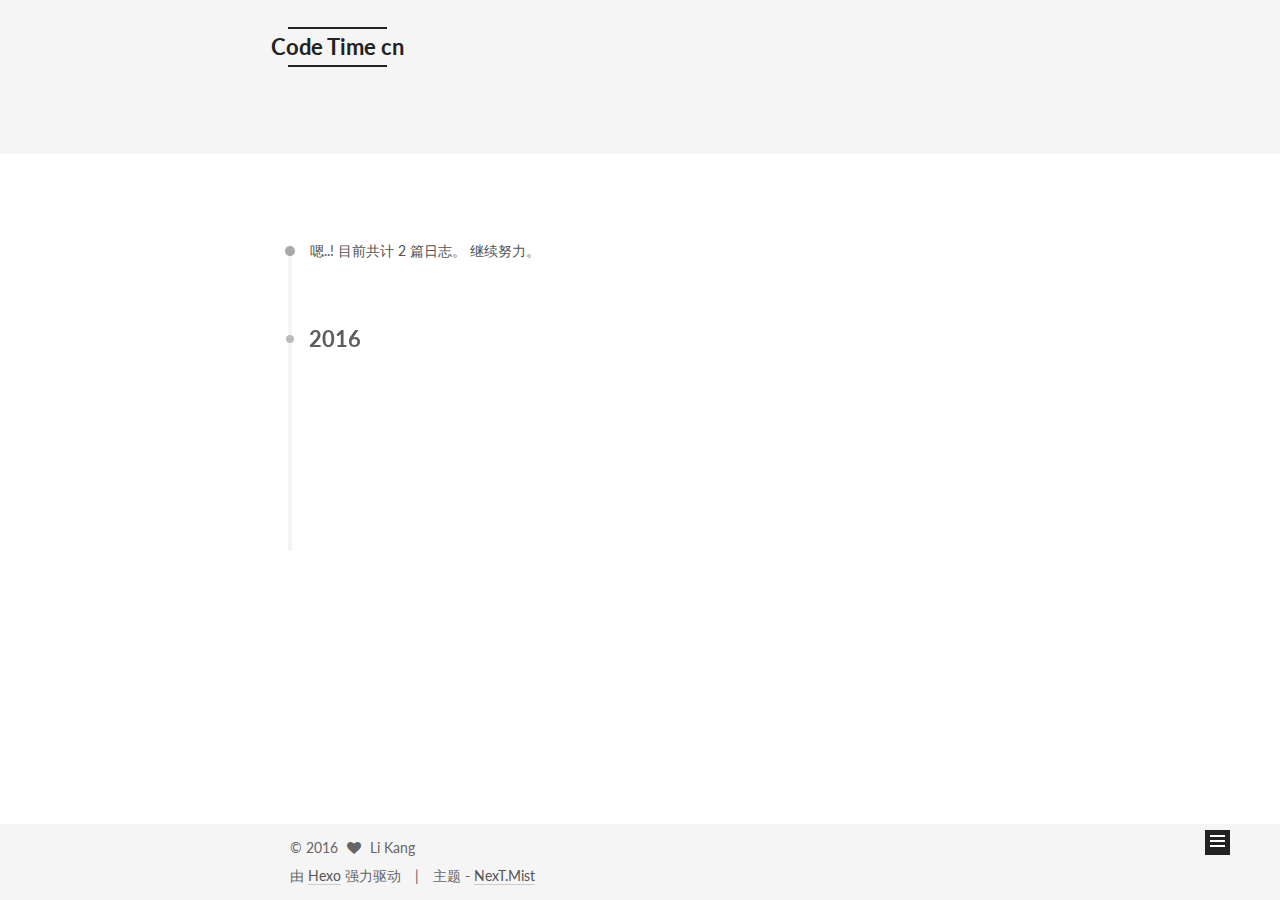
==== archives/index.html @ 79e3110c "Site updated: 2016-10-09 16:10:44" ====
<!doctype html>



  


<html class="theme-next mist use-motion">
<head>
  <meta charset="UTF-8"/>
<meta http-equiv="X-UA-Compatible" content="IE=edge,chrome=1" />
<meta name="viewport" content="width=device-width, initial-scale=1, maximum-scale=1"/>



<meta http-equiv="Cache-Control" content="no-transform" />
<meta http-equiv="Cache-Control" content="no-siteapp" />












  
  
  <link href="/vendors/fancybox/source/jquery.fancybox.css?v=2.1.5" rel="stylesheet" type="text/css" />




  
  
  
  

  
    
    
  

  

  

  

  

  
    
    
    <link href="//fonts.googleapis.com/css?family=Lato:300,300italic,400,400italic,700,700italic&subset=latin,latin-ext" rel="stylesheet" type="text/css">
  






<link href="/vendors/font-awesome/css/font-awesome.min.css?v=4.4.0" rel="stylesheet" type="text/css" />

<link href="/css/main.css?v=5.0.2" rel="stylesheet" type="text/css" />


  <meta name="keywords" content="Hexo, NexT" />








  <link rel="shortcut icon" type="image/x-icon" href="/favicon.ico?v=5.0.2" />






<meta property="og:type" content="website">
<meta property="og:title" content="Code Time cn">
<meta property="og:url" content="http://CodeTimes.cn/archives/index.html">
<meta property="og:site_name" content="Code Time cn">
<meta name="twitter:card" content="summary">
<meta name="twitter:title" content="Code Time cn">



<script type="text/javascript" id="hexo.configuration">
  var NexT = window.NexT || {};
  var CONFIG = {
    scheme: 'Mist',
    sidebar: {"position":"left","display":"always"},
    fancybox: true,
    motion: true,
    duoshuo: {
      userId: '6339116175313602000',
      author: '李康'
    }
  };
</script>




  <link rel="canonical" href="http://CodeTimes.cn/archives/"/>


  <title> 归档 | Code Time cn </title>
</head>

<body itemscope itemtype="//schema.org/WebPage" lang="zh-Hans">

  





  <script type="text/javascript">
    (function() {
      var hm = document.createElement("script");
      hm.src = "//tajs.qq.com/stats?sId=58875617";
      var s = document.getElementsByTagName("script")[0];
      s.parentNode.insertBefore(hm, s);
    })();
  </script>






  
  
    
  

  <div class="container one-collumn sidebar-position-left  page-archive  ">
    <div class="headband"></div>

    <header id="header" class="header" itemscope itemtype="//schema.org/WPHeader">
      <div class="header-inner"><div class="site-meta ">
  

  <div class="custom-logo-site-title">
    <a href="/"  class="brand" rel="start">
      <span class="logo-line-before"><i></i></span>
      <span class="site-title">Code Time cn</span>
      <span class="logo-line-after"><i></i></span>
    </a>
  </div>
  <p class="site-subtitle">CodeTimes.Cn</p>
</div>

<div class="site-nav-toggle">
  <button>
    <span class="btn-bar"></span>
    <span class="btn-bar"></span>
    <span class="btn-bar"></span>
  </button>
</div>

<nav class="site-nav">
  

  
    <ul id="menu" class="menu">
      
        
        <li class="menu-item menu-item-home">
          <a href="/" rel="section">
            
              <i class="menu-item-icon fa fa-fw fa-home"></i> <br />
            
            首页
          </a>
        </li>
      
        
        <li class="menu-item menu-item-about">
          <a href="/about" rel="section">
            
              <i class="menu-item-icon fa fa-fw fa-user"></i> <br />
            
            关于
          </a>
        </li>
      
        
        <li class="menu-item menu-item-archives">
          <a href="/archives" rel="section">
            
              <i class="menu-item-icon fa fa-fw fa-archive"></i> <br />
            
            归档
          </a>
        </li>
      
        
        <li class="menu-item menu-item-tags">
          <a href="/tags" rel="section">
            
              <i class="menu-item-icon fa fa-fw fa-tags"></i> <br />
            
            标签
          </a>
        </li>
      
        
        <li class="menu-item menu-item-tags/前端教程">
          <a href="/course" rel="section">
            
              <i class="menu-item-icon fa fa-fw fa-question-circle"></i> <br />
            
            menu.tags/前端教程
          </a>
        </li>
      
        
        <li class="menu-item menu-item-案例库">
          <a href="/" rel="section">
            
              <i class="menu-item-icon fa fa-fw fa-question-circle"></i> <br />
            
            menu.案例库
          </a>
        </li>
      
        
        <li class="menu-item menu-item-网址导航">
          <a href="/" rel="section">
            
              <i class="menu-item-icon fa fa-fw fa-question-circle"></i> <br />
            
            menu.网址导航
          </a>
        </li>
      
        
        <li class="menu-item menu-item-面试题库">
          <a href="/" rel="section">
            
              <i class="menu-item-icon fa fa-fw fa-question-circle"></i> <br />
            
            menu.面试题库
          </a>
        </li>
      
        
        <li class="menu-item menu-item-编码规范">
          <a href="/" rel="section">
            
              <i class="menu-item-icon fa fa-fw fa-question-circle"></i> <br />
            
            menu.编码规范
          </a>
        </li>
      
        
        <li class="menu-item menu-item-实验室">
          <a href="/" rel="section">
            
              <i class="menu-item-icon fa fa-fw fa-question-circle"></i> <br />
            
            menu.实验室
          </a>
        </li>
      

      
    </ul>
  

  
</nav>

 </div>
    </header>

    <main id="main" class="main">
      <div class="main-inner">
        <div class="content-wrap">
          <div id="content" class="content">
            

  <section id="posts" class="posts-collapse">
    <span class="archive-move-on"></span>

    <span class="archive-page-counter">
      
      
      
        
      
      嗯..! 目前共计 2 篇日志。 继续努力。
    </span>

    

      
      
      

      
        
        <div class="collection-title">
          <h2 class="archive-year motion-element" id="archive-year-2016">2016</h2>
        </div>
      
      

      

  <article class="post post-type-normal" itemscope itemtype="//schema.org/Article">
    <header class="post-header">

      <h1 class="post-title">
        
            <a class="post-title-link" href="/2016/10/09/call与apply用法/" itemprop="url">
              
                <span itemprop="name">call与apply的用法</span>
              
            </a>
        
      </h1>

      <div class="post-meta">
        <time class="post-time" itemprop="dateCreated"
              datetime="2016-10-09T08:41:47+08:00"
              content="2016-10-09" >
          10-09
        </time>
      </div>

    </header>
  </article>



    

      
      
      

      
      

      

  <article class="post post-type-normal" itemscope itemtype="//schema.org/Article">
    <header class="post-header">

      <h1 class="post-title">
        
            <a class="post-title-link" href="/2016/10/08/hello-world/" itemprop="url">
              
                <span itemprop="name">Hello World</span>
              
            </a>
        
      </h1>

      <div class="post-meta">
        <time class="post-time" itemprop="dateCreated"
              datetime="2016-10-08T17:22:18+08:00"
              content="2016-10-08" >
          10-08
        </time>
      </div>

    </header>
  </article>



    

  </section>

  



          </div>
          


          

        </div>
        
          
  
  <div class="sidebar-toggle">
    <div class="sidebar-toggle-line-wrap">
      <span class="sidebar-toggle-line sidebar-toggle-line-first"></span>
      <span class="sidebar-toggle-line sidebar-toggle-line-middle"></span>
      <span class="sidebar-toggle-line sidebar-toggle-line-last"></span>
    </div>
  </div>

  <aside id="sidebar" class="sidebar">
    <div class="sidebar-inner">

      

      

      <section class="site-overview sidebar-panel  sidebar-panel-active ">
        <div class="site-author motion-element" itemprop="author" itemscope itemtype="//schema.org/Person">
          <img class="site-author-image" itemprop="image"
               src="/uploads/wechat-qcode.jpg"
               alt="Li Kang" />
          <p class="site-author-name" itemprop="name">Li Kang</p>
          <p class="site-description motion-element" itemprop="description"></p>
        </div>
        <nav class="site-state motion-element">
          <div class="site-state-item site-state-posts">
            <a href="/archives">
              <span class="site-state-item-count">2</span>
              <span class="site-state-item-name">日志</span>
            </a>
          </div>

          

          

        </nav>

        

        <div class="links-of-author motion-element">
          
        </div>

        
        

        
        
          <div class="links-of-blogroll motion-element links-of-blogroll-inline">
            <div class="links-of-blogroll-title">
              <i class="fa  fa-fw fa-globe"></i>
              Links
            </div>
            <ul class="links-of-blogroll-list">
              
                <li class="links-of-blogroll-item">
                  <a href="http://cs.sourcebook.cn/" title="《C# Source Book》" target="_blank">《C# Source Book》</a>
                </li>
              
                <li class="links-of-blogroll-item">
                  <a href="http://unity.sourcebook.cn/" title="《Unity Source Book》" target="_blank">《Unity Source Book》</a>
                </li>
              
            </ul>
          </div>
        

      </section>

      

    </div>
  </aside>


        
      </div>
    </main>

    <footer id="footer" class="footer">
      <div class="footer-inner">
        <div class="copyright" >
  
  &copy; 
  <span itemprop="copyrightYear">2016</span>
  <span class="with-love">
    <i class="fa fa-heart"></i>
  </span>
  <span class="author" itemprop="copyrightHolder">Li Kang</span>
</div>

<div class="powered-by">
  由 <a class="theme-link" href="https://hexo.io">Hexo</a> 强力驱动
</div>

<div class="theme-info">
  主题 -
  <a class="theme-link" href="https://github.com/iissnan/hexo-theme-next">
    NexT.Mist
  </a>
</div>

        

        
      </div>
    </footer>

    <div class="back-to-top">
      <i class="fa fa-arrow-up"></i>
    </div>
  </div>

  

<script type="text/javascript">
  if (Object.prototype.toString.call(window.Promise) !== '[object Function]') {
    window.Promise = null;
  }
</script>









  



  
  <script type="text/javascript" src="/vendors/jquery/index.js?v=2.1.3"></script>

  
  <script type="text/javascript" src="/vendors/fastclick/lib/fastclick.min.js?v=1.0.6"></script>

  
  <script type="text/javascript" src="/vendors/jquery_lazyload/jquery.lazyload.js?v=1.9.7"></script>

  
  <script type="text/javascript" src="/vendors/velocity/velocity.min.js?v=1.2.1"></script>

  
  <script type="text/javascript" src="/vendors/velocity/velocity.ui.min.js?v=1.2.1"></script>

  
  <script type="text/javascript" src="/vendors/fancybox/source/jquery.fancybox.pack.js?v=2.1.5"></script>


  


  <script type="text/javascript" src="/js/src/utils.js?v=5.0.2"></script>

  <script type="text/javascript" src="/js/src/motion.js?v=5.0.2"></script>



  
  

  
  
    <script type="text/javascript" id="motion.page.archive">
      $('.archive-year').velocity('transition.slideLeftIn');
    </script>
  


  


  <script type="text/javascript" src="/js/src/bootstrap.js?v=5.0.2"></script>



  

  
    
  

  <script type="text/javascript">
    var duoshuoQuery = {short_name:"codetimes"};
    (function() {
      var ds = document.createElement('script');
      ds.type = 'text/javascript';ds.async = true;
      ds.id = 'duoshuo-script';
      ds.src = (document.location.protocol == 'https:' ? 'https:' : 'http:') + '//static.duoshuo.com/embed.js';
      ds.charset = 'UTF-8';
      (document.getElementsByTagName('head')[0]
      || document.getElementsByTagName('body')[0]).appendChild(ds);
    })();
  </script>

  
    
    <script src="/vendors/ua-parser-js/dist/ua-parser.min.js?v=0.7.9"></script>
    <script src="/js/src/hook-duoshuo.js"></script>
  






  
  

  

  

  

</body>
</html>
---- css/main.css ----
/* normalize.css v3.0.2 | MIT License | git.io/normalize */
html {
  font-family: sans-serif; /* 1 */
  -ms-text-size-adjust: 100%; /* 2 */
  -webkit-text-size-adjust: 100%; /* 2 */
}
body {
  margin: 0;
}
article,
aside,
details,
figcaption,
figure,
footer,
header,
hgroup,
main,
menu,
nav,
section,
summary {
  display: block;
}
audio,
canvas,
progress,
video {
  display: inline-block; /* 1 */
  vertical-align: baseline; /* 2 */
}
audio:not([controls]) {
  display: none;
  height: 0;
}
[hidden],
template {
  display: none;
}
a {
  background-color: transparent;
}
a:active,
a:hover {
  outline: 0;
}
abbr[title] {
  border-bottom: 1px dotted;
}
b,
strong {
  font-weight: bold;
}
dfn {
  font-style: italic;
}
h1 {
  font-size: 2em;
  margin: 0.67em 0;
}
mark {
  background: #ff0;
  color: #000;
}
small {
  font-size: 80%;
}
sub,
sup {
  font-size: 75%;
  line-height: 0;
  position: relative;
  vertical-align: baseline;
}
sup {
  top: -0.5em;
}
sub {
  bottom: -0.25em;
}
img {
  border: 0;
}
svg:not(:root) {
  overflow: hidden;
}
figure {
  margin: 1em 40px;
}
hr {
  -moz-box-sizing: content-box;
  box-sizing: content-box;
  height: 0;
}
pre {
  overflow: auto;
}
code,
kbd,
pre,
samp {
  font-family: monospace, monospace;
  font-size: 1em;
}
button,
input,
optgroup,
select,
textarea {
  color: inherit; /* 1 */
  font: inherit; /* 2 */
  margin: 0; /* 3 */
}
button {
  overflow: visible;
}
button,
select {
  text-transform: none;
}
button,
html input[type="button"],
input[type="reset"],
input[type="submit"] {
  -webkit-appearance: button; /* 2 */
  cursor: pointer; /* 3 */
}
button[disabled],
html input[disabled] {
  cursor: default;
}
button::-moz-focus-inner,
input::-moz-focus-inner {
  border: 0;
  padding: 0;
}
input {
  line-height: normal;
}
input[type="checkbox"],
input[type="radio"] {
  box-sizing: border-box; /* 1 */
  padding: 0; /* 2 */
}
input[type="number"]::-webkit-inner-spin-button,
input[type="number"]::-webkit-outer-spin-button {
  height: auto;
}
input[type="search"] {
  -webkit-appearance: textfield; /* 1 */
  -moz-box-sizing: content-box;
  -webkit-box-sizing: content-box; /* 2 */
  box-sizing: content-box;
}
input[type="search"]::-webkit-search-cancel-button,
input[type="search"]::-webkit-search-decoration {
  -webkit-appearance: none;
}
fieldset {
  border: 1px solid #c0c0c0;
  margin: 0 2px;
  padding: 0.35em 0.625em 0.75em;
}
legend {
  border: 0; /* 1 */
  padding: 0; /* 2 */
}
textarea {
  overflow: auto;
}
optgroup {
  font-weight: bold;
}
table {
  border-collapse: collapse;
  border-spacing: 0;
}
td,
th {
  padding: 0;
}
::selection {
  background: #262a30;
  color: #fff;
}
body {
  position: relative;
  font-family: 'Lato', "PingFang SC", "Microsoft YaHei", sans-serif;
  font-size: 14px;
  line-height: 2;
  color: #555;
  background: #fff;
}
@media (max-width: 767px) {
  body {
    padding-right: 0 !important;
  }
}
@media (min-width: 768px) and (max-width: 991px) {
  body {
    padding-right: 0 !important;
  }
}
@media (min-width: 1600px) {
  body {
    font-size: 16px;
  }
}
h1,
h2,
h3,
h4,
h5,
h6 {
  margin: 0;
  padding: 0;
  font-weight: bold;
  line-height: 1.5;
  font-family: 'Lato', "PingFang SC", "Microsoft YaHei", sans-serif;
}
h2,
h3,
h4,
h5,
h6 {
  margin: 20px 0 15px;
}
h1 {
  font-size: 24px;
}
@media (max-width: 767px) {
  h1 {
    font-size: 20px;
  }
}
h2 {
  font-size: 22px;
}
@media (max-width: 767px) {
  h2 {
    font-size: 18px;
  }
}
h3 {
  font-size: 20px;
}
@media (max-width: 767px) {
  h3 {
    font-size: 16px;
  }
}
h4 {
  font-size: 18px;
}
@media (max-width: 767px) {
  h4 {
    font-size: 14px;
  }
}
h5 {
  font-size: 16px;
}
@media (max-width: 767px) {
  h5 {
    font-size: 12px;
  }
}
h6 {
  font-size: 14px;
}
@media (max-width: 767px) {
  h6 {
    font-size: 10px;
  }
}
p {
  margin: 0 0 25px 0;
}
a {
  color: #555;
  text-decoration: none;
  border-bottom: 1px solid #999;
  word-wrap: break-word;
}
a:hover {
  color: #222;
  border-bottom-color: #222;
}
ul {
  list-style: none;
}
blockquote {
  margin: 0;
  padding: 0;
}
img {
  display: block;
  margin: auto;
  max-width: 100%;
  height: auto;
}
hr {
  margin: 40px 0;
  height: 3px;
  border: none;
  background-color: #ddd;
  background-image: repeating-linear-gradient(-45deg, #fff, #fff 4px, transparent 4px, transparent 8px);
}
blockquote {
  padding: 0 15px;
  color: #666;
  border-left: 4px solid #ddd;
}
blockquote cite::before {
  content: "-";
  padding: 0 5px;
}
dt {
  font-weight: 700;
}
dd {
  margin: 0;
  padding: 0;
}
.text-left {
  text-align: left;
}
.text-center {
  text-align: center;
}
.text-right {
  text-align: right;
}
.text-justify {
  text-align: justify;
}
.text-nowrap {
  white-space: nowrap;
}
.text-lowercase {
  text-transform: lowercase;
}
.text-uppercase {
  text-transform: uppercase;
}
.text-capitalize {
  text-transform: capitalize;
}
.center-block {
  display: block;
  margin-left: auto;
  margin-right: auto;
}
.clearfix:before,
.clearfix:after {
  content: " ";
  display: table;
}
.clearfix:after {
  clear: both;
}
.pullquote {
  width: 45%;
}
.pullquote.left {
  float: left;
  margin-left: 5px;
  margin-right: 10px;
}
.pullquote.right {
  float: right;
  margin-left: 10px;
  margin-right: 5px;
}
.affix.affix.affix {
  position: fixed;
}
.translation {
  margin-top: -20px;
  font-size: 14px;
  color: #999;
}
.scrollbar-measure {
  width: 100px;
  height: 100px;
  overflow: scroll;
  position: absolute;
  top: -9999px;
}
.use-motion .motion-element {
  opacity: 0;
}
#local-search-input {
  padding: 3px;
  border: none;
  text-indent: 14px;
  border-radius: 0;
  width: 140px;
  outline: none;
  border-bottom: 1px solid #999;
  background: inherit;
  opacity: 0.5;
}
#local-search-input:focus {
  opacity: 1;
}
.search-icon {
  position: absolute;
  top: 9px;
}
table {
  margin: 20px 0;
  width: 100%;
  border-collapse: collapse;
  border-spacing: 0;
  border: 1px solid #ddd;
  font-size: 14px;
  table-layout: fixed;
  word-wrap: break-all;
}
table>tbody>tr:nth-of-type(odd) {
  background-color: #f9f9f9;
}
table>tbody>tr:hover {
  background-color: #f5f5f5;
}
caption,
th,
td {
  padding: 8px;
  text-align: left;
  vertical-align: middle;
  font-weight: normal;
}
th,
td {
  border-bottom: 3px solid #ddd;
  border-right: 1px solid #eee;
}
th {
  padding-bottom: 10px;
  font-weight: 700;
}
td {
  border-bottom-width: 1px;
}
html,
body {
  height: 100%;
}
.container {
  position: relative;
  min-height: 100%;
}
.header-inner {
  margin: 0 auto;
  padding: 100px 0 70px;
  width: 700px;
}
@media (min-width: 1600px) {
  .container .header-inner {
    width: 900px;
  }
}
.main {
  padding-bottom: 150px;
}
.main-inner {
  margin: 0 auto;
  width: 700px;
}
@media (min-width: 1600px) {
  .container .main-inner {
    width: 900px;
  }
}
.footer {
  position: absolute;
  left: 0;
  bottom: 0;
  width: 100%;
  min-height: 50px;
}
.footer-inner {
  box-sizing: border-box;
  margin: 20px auto;
  width: 700px;
}
@media (min-width: 1600px) {
  .container .footer-inner {
    width: 900px;
  }
}
pre,
.highlight {
  overflow: auto;
  margin: 20px 0;
  padding: 15px;
  font-size: 13px;
  color: #4d4d4c;
  background: #f7f7f7;
  line-height: 1.6;
}
pre,
code {
  font-family: consolas, Menlo, "PingFang SC", "Microsoft YaHei", monospace;
}
code {
  padding: 2px 4px;
  word-wrap: break-all;
  color: #4d4d4c;
  background: #f7f7f7;
  border-radius: 3px;
  font-size: 13px;
}
pre code {
  padding: 0;
  color: #4d4d4c;
  background: none;
  text-shadow: none;
}
.highlight pre {
  border: none;
  margin: 0;
  padding: 1px;
}
.highlight table {
  margin: 0;
  width: auto;
  border: none;
}
.highlight td {
  border: none;
  padding: 0;
}
.highlight figcaption {
  font-size: 1em;
  color: #4d4d4c;
  line-height: 1em;
  margin-bottom: 1em;
}
.highlight figcaption:before,
.highlight figcaption:after {
  content: " ";
  display: table;
}
.highlight figcaption:after {
  clear: both;
}
.highlight figcaption a {
  float: right;
  color: #4d4d4c;
}
.highlight figcaption a:hover {
  border-bottom-color: #4d4d4c;
}
.highlight .gutter pre {
  color: #666;
  text-align: right;
  padding-right: 20px;
}
.highlight .line {
  height: 20px;
}
.gist table {
  width: auto;
}
.gist table td {
  border: none;
}
pre .deletion {
  background: #fdd;
}
pre .addition {
  background: #dfd;
}
pre .meta {
  color: #8959a8;
}
pre .comment {
  color: #8e908c;
}
pre .variable,
pre .attribute,
pre .tag,
pre .regexp,
pre .ruby .constant,
pre .xml .tag .title,
pre .xml .pi,
pre .xml .doctype,
pre .html .doctype,
pre .css .id,
pre .css .class,
pre .css .pseudo {
  color: #c82829;
}
pre .number,
pre .preprocessor,
pre .built_in,
pre .literal,
pre .params,
pre .constant,
pre .command {
  color: #f5871f;
}
pre .ruby .class .title,
pre .css .rules .attribute,
pre .string,
pre .value,
pre .inheritance,
pre .header,
pre .ruby .symbol,
pre .xml .cdata,
pre .special,
pre .number,
pre .formula {
  color: #718c00;
}
pre .title,
pre .css .hexcolor {
  color: #3e999f;
}
pre .function,
pre .python .decorator,
pre .python .title,
pre .ruby .function .title,
pre .ruby .title .keyword,
pre .perl .sub,
pre .javascript .title,
pre .coffeescript .title {
  color: #4271ae;
}
pre .keyword,
pre .javascript .function {
  color: #8959a8;
}
.full-image.full-image.full-image {
  border: none;
  max-width: 100%;
  width: auto;
  margin: 20px auto;
}
@media (min-width: 992px) {
  .full-image.full-image.full-image {
    max-width: none;
    width: 126%;
    margin: 0 -13%;
  }
}
.blockquote-center,
.page-home .post-type-quote blockquote,
.page-post-detail .post-type-quote blockquote {
  position: relative;
  margin: 40px 0;
  padding: 0;
  border-left: none;
  text-align: center;
}
.blockquote-center::before,
.page-home .post-type-quote blockquote::before,
.page-post-detail .post-type-quote blockquote::before,
.blockquote-center::after,
.page-home .post-type-quote blockquote::after,
.page-post-detail .post-type-quote blockquote::after {
  position: absolute;
  content: ' ';
  display: block;
  width: 100%;
  height: 24px;
  opacity: 0.2;
  background-repeat: no-repeat;
  background-position: 0 -6px;
  background-size: 22px 22px;
}
.blockquote-center::before,
.page-home .post-type-quote blockquote::before,
.page-post-detail .post-type-quote blockquote::before {
  top: -20px;
  background-image: url("../images/quote-l.svg");
  border-top: 1px solid #ccc;
}
.blockquote-center::after,
.page-home .post-type-quote blockquote::after,
.page-post-detail .post-type-quote blockquote::after {
  bottom: -20px;
  background-image: url("../images/quote-r.svg");
  border-bottom: 1px solid #ccc;
  background-position: 100% 8px;
}
.blockquote-center p,
.page-home .post-type-quote blockquote p,
.page-post-detail .post-type-quote blockquote p,
.blockquote-center div,
.page-home .post-type-quote blockquote div,
.page-post-detail .post-type-quote blockquote div {
  text-align: center;
}
.post .post-body .group-picture img {
  box-sizing: border-box;
  padding: 0 3px;
  border: none;
}
.post .group-picture-row {
  overflow: hidden;
  margin-top: 6px;
}
.post .group-picture-row:first-child {
  margin-top: 0;
}
.post .group-picture-column {
  float: left;
}
.page-post-detail .post-body .group-picture-column {
  float: none;
  margin-top: 10px;
  width: auto !important;
}
.page-post-detail .post-body .group-picture-column img {
  margin: 0 auto;
}
.page-archive .group-picture-container {
  overflow: hidden;
}
.page-archive .group-picture-row {
  float: left;
}
.page-archive .group-picture-row:first-child {
  margin-top: 6px;
}
.page-archive .group-picture-column {
  max-width: 150px;
  max-height: 150px;
}
.btn {
  display: inline-block;
  padding: 0 20px;
  font-size: 14px;
  color: #fff;
  background: #222;
  border: 2px solid #222;
  text-decoration: none;
  border-radius: 0;
  transition-property: background-color;
  transition-duration: 0.2s;
  transition-timing-function: ease-in-out;
  transition-delay: 0s;
}
.btn:hover,
.post-more-link .btn:hover {
  border-color: #222;
  color: #222;
  background: #fff;
}
.btn-bar {
  display: block;
  width: 22px;
  height: 2px;
  background: #555;
  border-radius: 1px;
}
.btn-bar+.btn-bar {
  margin-top: 4px;
}
.pagination {
  margin: 120px 0 40px;
  text-align: center;
  border-top: 1px solid #eee;
}
.page-number-basic,
.pagination .prev,
.pagination .next,
.pagination .page-number,
.pagination .space {
  display: inline-block;
  position: relative;
  top: -1px;
  margin: 0 10px;
  padding: 0 10px;
  line-height: 30px;
}
@media (max-width: 767px) {
  .page-number-basic,
  .pagination .prev,
  .pagination .next,
  .pagination .page-number,
  .pagination .space {
    margin: 0 5px;
  }
}
.pagination .prev,
.pagination .next,
.pagination .page-number {
  border-bottom: 0;
  border-top: 1px solid #eee;
  transition-property: border-color;
  transition-duration: 0.2s;
  transition-timing-function: ease-in-out;
  transition-delay: 0s;
}
.pagination .prev:hover,
.pagination .next:hover,
.pagination .page-number:hover {
  border-top-color: #222;
}
.pagination .space {
  padding: 0;
  margin: 0;
}
.pagination .prev {
  margin-left: 0;
}
.pagination .next {
  margin-right: 0;
}
.pagination .page-number.current {
  color: #fff;
  background: #ccc;
  border-top-color: #ccc;
}
@media (max-width: 767px) {
  .pagination {
    border-top: none;
  }
  .pagination .prev,
  .pagination .next,
  .pagination .page-number {
    margin-bottom: 10px;
    border-top: 0;
    border-bottom: 1px solid #eee;
  }
  .pagination .prev:hover,
  .pagination .next:hover,
  .pagination .page-number:hover {
    border-bottom-color: #222;
  }
}
.comments {
  margin: 60px 20px 0;
}
.tag-cloud {
  text-align: center;
}
.tag-cloud a {
  display: inline-block;
  margin: 10px;
}
.back-to-top {
  box-sizing: border-box;
  position: fixed;
  bottom: -100px;
  right: 50px;
  z-index: 1050;
  padding: 0 6px;
  width: 25px;
  background: #222;
  font-size: 12px;
  opacity: 1;
  color: #fff;
  cursor: pointer;
  text-align: center;
  -webkit-transform: translateZ(0);
  transition-property: bottom;
  transition-duration: 0.2s;
  transition-timing-function: ease-in-out;
  transition-delay: 0s;
}
@media (max-width: 767px) {
  .back-to-top {
    display: none;
  }
}
@media (min-width: 768px) and (max-width: 991px) {
  .back-to-top {
    display: none;
  }
}
.back-to-top.back-to-top-on {
  bottom: 19px;
}
.header {
  background: #fff;
}
.header-inner {
  position: relative;
}
.headband {
  height: 3px;
  background: #222;
}
.site-meta {
  margin: 0;
  text-align: left;
}
@media (max-width: 767px) {
  .site-meta {
    text-align: center;
  }
}
.brand {
  position: relative;
  display: inline-block;
  padding: 0 40px;
  color: #222;
  background: #222;
  border-bottom: none;
}
.brand:hover {
  color: #222;
}
.logo {
  display: inline-block;
  margin-right: 5px;
  line-height: 36px;
  vertical-align: top;
}
.site-title {
  display: inline-block;
  vertical-align: top;
  line-height: 36px;
  font-size: 20px;
  font-weight: normal;
  font-family: 'Lato', "PingFang SC", "Microsoft YaHei", sans-serif;
}
.site-subtitle {
  margin-top: 10px;
  font-size: 13px;
  color: #999;
}
.use-motion .brand {
  opacity: 0;
}
.use-motion .logo,
.use-motion .site-title,
.use-motion .site-subtitle {
  opacity: 0;
  position: relative;
  top: -10px;
}
.site-nav-toggle {
  display: none;
  position: absolute;
  top: 10px;
  left: 10px;
}
@media (max-width: 767px) {
  .site-nav-toggle {
    display: block;
  }
}
.site-nav-toggle button {
  margin-top: 2px;
  padding: 9px 10px;
  background: transparent;
  border: none;
}
@media (max-width: 767px) {
  .site-nav {
    display: none;
    margin: 0 -10px;
    padding: 0 10px;
    clear: both;
    border-top: 1px solid #ddd;
  }
}
@media (min-width: 768px) and (max-width: 991px) {
  .site-nav {
    display: block !important;
  }
}
@media (min-width: 992px) {
  .site-nav {
    display: block !important;
  }
}
.menu {
  margin-top: 20px;
  padding-left: 0;
  text-align: center;
}
.menu .menu-item {
  display: inline-block;
  margin: 0 10px;
}
@media screen and (max-width: 767px) {
  .menu .menu-item {
    margin-top: 10px;
  }
}
.menu .menu-item a {
  display: block;
  font-size: 13px;
  text-transform: capitalize;
  line-height: inherit;
  border-bottom: 1px solid transparent;
  transition-property: border-color;
  transition-duration: 0.2s;
  transition-timing-function: ease-in-out;
  transition-delay: 0s;
}
.menu .menu-item a:hover {
  border-bottom-color: #222;
}
.menu .menu-item .fa {
  margin-right: 5px;
}
.use-motion .menu-item {
  opacity: 0;
}
.post-body {
  font-family: 'Lato', "PingFang SC", "Microsoft YaHei", sans-serif;
}
@media (max-width: 767px) {
  .post-body {
    word-break: break-word;
  }
}
.post-body .fancybox img {
  display: block !important;
  margin: 0 auto;
  cursor: pointer;
  cursor: zoom-in;
  cursor: -webkit-zoom-in;
}
.post-body .image-caption,
.post-body .figure .caption {
  margin: 10px auto 15px;
  text-align: center;
  font-size: 14px;
  color: #999;
  font-weight: bold;
  line-height: 1;
}
.post-sticky-flag {
  display: inline-block;
  font-size: 16px;
  -ms-transform: rotate(30deg);
  -webkit-transform: rotate(30deg);
  -moz-transform: rotate(30deg);
  -ms-transform: rotate(30deg);
  -o-transform: rotate(30deg);
  transform: rotate(30deg);
}
.posts-expand {
  padding-top: 40px;
}
@media (max-width: 767px) {
  .posts-expand {
    margin: 0 20px;
  }
  .post-body pre,
  .post-body .highlight {
    padding: 10px;
  }
  .post-body pre .gutter pre,
  .post-body .highlight .gutter pre {
    padding-right: 10px;
  }
}
@media (min-width: 992px) {
  .posts-expand .post-body {
    text-align: justify;
  }
}
.posts-expand .post-body h2,
.posts-expand .post-body h3,
.posts-expand .post-body h4,
.posts-expand .post-body h5,
.posts-expand .post-body h6 {
  padding-top: 10px;
}
.posts-expand .post-body h2 .header-anchor,
.posts-expand .post-body h3 .header-anchor,
.posts-expand .post-body h4 .header-anchor,
.posts-expand .post-body h5 .header-anchor,
.posts-expand .post-body h6 .header-anchor {
  float: right;
  margin-left: 10px;
  color: #ccc;
  border-bottom-style: none;
  visibility: hidden;
}
.posts-expand .post-body h2 .header-anchor:hover,
.posts-expand .post-body h3 .header-anchor:hover,
.posts-expand .post-body h4 .header-anchor:hover,
.posts-expand .post-body h5 .header-anchor:hover,
.posts-expand .post-body h6 .header-anchor:hover {
  color: inherit;
}
.posts-expand .post-body h2:hover .header-anchor,
.posts-expand .post-body h3:hover .header-anchor,
.posts-expand .post-body h4:hover .header-anchor,
.posts-expand .post-body h5:hover .header-anchor,
.posts-expand .post-body h6:hover .header-anchor {
  visibility: visible;
}
.posts-expand .post-body ul li {
  list-style: circle;
}
.posts-expand .post-body img {
  box-sizing: border-box;
  margin: auto;
  padding: 3px;
  border: 1px solid #ddd;
}
.posts-expand .fancybox img {
  margin: 0 auto;
}
@media (max-width: 767px) {
  .posts-collapse {
    margin: 0 20px;
  }
  .posts-collapse .post-title,
  .posts-collapse .post-meta {
    display: block;
    width: auto;
    text-align: left;
  }
}
.posts-collapse {
  position: relative;
  z-index: 1010;
  margin-left: 0;
}
.posts-collapse::after {
  content: " ";
  position: absolute;
  top: 20px;
  left: 0;
  margin-left: -2px;
  width: 4px;
  height: 100%;
  background: #f5f5f5;
  z-index: -1;
}
@media (max-width: 767px) {
  .posts-collapse {
    margin: 0 20px;
  }
}
.posts-collapse .collection-title {
  position: relative;
  margin: 60px 0;
}
.posts-collapse .collection-title h2 {
  margin-left: 20px;
}
.posts-collapse .collection-title small {
  color: #bbb;
}
.posts-collapse .collection-title::before {
  content: " ";
  position: absolute;
  left: 0;
  top: 50%;
  margin-left: -4px;
  margin-top: -4px;
  width: 8px;
  height: 8px;
  background: #bbb;
  border-radius: 50%;
}
.posts-collapse .post {
  margin: 30px 0;
}
.posts-collapse .post-header {
  position: relative;
  transition-duration: 0.2s;
  transition-timing-function: ease-in-out;
  transition-delay: 0s;
  transition-property: border;
  border-bottom: 1px dashed #ccc;
}
.posts-collapse .post-header::before {
  content: " ";
  position: absolute;
  left: 0;
  top: 12px;
  width: 6px;
  height: 6px;
  margin-left: -4px;
  background: #bbb;
  border-radius: 50%;
  border: 1px solid #fff;
  transition-duration: 0.2s;
  transition-timing-function: ease-in-out;
  transition-delay: 0s;
  transition-property: background;
}
.posts-collapse .post-header:hover {
  border-bottom-color: #666;
}
.posts-collapse .post-header:hover::before {
  background: #222;
}
.posts-collapse .post-meta {
  position: absolute;
  font-size: 12px;
  left: 20px;
  top: 5px;
}
.posts-collapse .post-comments-count {
  display: none;
}
.posts-collapse .post-title {
  margin-left: 60px;
  font-size: 16px;
  font-weight: normal;
  line-height: inherit;
}
.posts-collapse .post-title::after {
  margin-left: 3px;
  opacity: 0.6;
}
.posts-collapse .post-title a {
  color: #666;
  border-bottom: none;
}
.page-home .post-type-quote .post-header,
.page-post-detail .post-type-quote .post-header,
.page-home .post-type-quote .post-tags,
.page-post-detail .post-type-quote .post-tags {
  display: none;
}
.posts-expand .post-title {
  font-size: 26px;
  text-align: center;
  word-break: break-word;
  font-weight: 400;
}
@media (max-width: 767px) {
  .posts-expand .post-title {
    font-size: 22px;
  }
}
.posts-expand .post-title-link {
  display: inline-block;
  position: relative;
  color: #555;
  border-bottom: none;
  line-height: 1.2;
  vertical-align: top;
}
.posts-expand .post-title-link::before {
  content: "";
  position: absolute;
  width: 100%;
  height: 2px;
  bottom: 0;
  left: 0;
  background-color: #000;
  visibility: hidden;
  -webkit-transform: scaleX(0);
  -moz-transform: scaleX(0);
  -ms-transform: scaleX(0);
  -o-transform: scaleX(0);
  transform: scaleX(0);
  transition-duration: 0.2s;
  transition-timing-function: ease-in-out;
  transition-delay: 0s;
}
.posts-expand .post-title-link:hover::before {
  visibility: visible;
  -webkit-transform: scaleX(1);
  -moz-transform: scaleX(1);
  -ms-transform: scaleX(1);
  -o-transform: scaleX(1);
  transform: scaleX(1);
}
.posts-expand .post-title-link .fa {
  font-size: 16px;
}
.posts-expand .post-meta {
  margin: 3px 0 60px 0;
  color: #999;
  font-family: 'Lato', "PingFang SC", "Microsoft YaHei", sans-serif;
  font-size: 12px;
  text-align: center;
}
.posts-expand .post-meta .post-category-list {
  display: inline-block;
  margin: 0;
  padding: 3px;
}
.posts-expand .post-meta .post-category-list-link {
  color: #999;
}
.post-meta-item-icon {
  display: none;
  margin-right: 3px;
}
@media (min-width: 768px) and (max-width: 991px) {
  .post-meta-item-icon {
    display: inline-block;
  }
}
@media (max-width: 767px) {
  .post-meta-item-icon {
    display: inline-block;
  }
}
@media (min-width: 768px) and (max-width: 991px) {
  .post-meta-item-text {
    display: none;
  }
}
@media (max-width: 767px) {
  .post-meta-item-text {
    display: none;
  }
}
@media (max-width: 767px) {
  .posts-expand .post-comments-count {
    display: none;
  }
}
.post-more-link {
  margin-top: 50px;
}
.post-more-link .btn {
  color: #555;
  font-size: 14px;
  background: transparent;
  border-radius: 0;
  line-height: 2;
}
.posts-expand .post-tags {
  margin-top: 40px;
  text-align: center;
}
.posts-expand .post-tags a {
  display: inline-block;
  margin-right: 10px;
  font-size: 13px;
}
.post-nav {
  overflow: hidden;
  margin-top: 60px;
  padding: 10px;
  white-space: nowrap;
  border-top: 1px solid #eee;
}
.post-nav-item {
  display: inline-block;
  width: 50%;
  white-space: normal;
}
.post-nav-item a {
  position: relative;
  display: inline-block;
  line-height: 25px;
  font-size: 14px;
  color: #555;
  border-bottom: none;
}
.post-nav-item a:hover {
  color: #222;
  border-bottom: none;
}
.post-nav-item a:active {
  top: 2px;
}
.post-nav-item a i {
  font-size: 12px;
}
.post-nav-prev {
  text-align: right;
}
.posts-expand .post-eof {
  display: block;
  margin: 80px auto 60px;
  width: 8%;
  height: 1px;
  background: #ccc;
  text-align: center;
}
.post:last-child .post-eof.post-eof.post-eof {
  display: none;
}
.post-gallery {
  display: table;
  table-layout: fixed;
  width: 100%;
  border-collapse: separate;
}
.post-gallery-row {
  display: table-row;
}
.post-gallery .post-gallery-img {
  display: table-cell;
  text-align: center;
  vertical-align: middle;
  border: none;
}
.post-gallery .post-gallery-img img {
  max-width: 100%;
  max-height: 100%;
  border: none;
}
.fancybox-close,
.fancybox-close:hover {
  border: none;
}
.sidebar {
  position: fixed;
  right: 0;
  top: 0;
  bottom: 0;
  width: 0;
  z-index: 1040;
  box-shadow: inset 0 2px 6px #000;
  background: #222;
  -webkit-transform: translateZ(0);
}
.sidebar a {
  color: #999;
  border-bottom-color: #555;
}
.sidebar a:hover {
  color: #eee;
}
@media (min-width: 768px) and (max-width: 991px) {
  .sidebar {
    display: none !important;
  }
}
@media (max-width: 767px) {
  .sidebar {
    display: none !important;
  }
}
.sidebar-inner {
  position: relative;
  padding: 20px 10px;
  color: #999;
  text-align: center;
}
.sidebar-toggle {
  position: fixed;
  right: 50px;
  bottom: 45px;
  width: 15px;
  height: 15px;
  padding: 5px;
  background: #222;
  line-height: 0;
  z-index: 1050;
  cursor: pointer;
  -webkit-transform: translateZ(0);
}
@media (min-width: 768px) and (max-width: 991px) {
  .sidebar-toggle {
    display: none;
  }
}
@media (max-width: 767px) {
  .sidebar-toggle {
    display: none;
  }
}
.sidebar-toggle-line {
  position: relative;
  display: inline-block;
  vertical-align: top;
  height: 2px;
  width: 100%;
  background: #fff;
  margin-top: 3px;
}
.sidebar-toggle-line:first-child {
  margin-top: 0;
}
.site-author-image {
  display: block;
  margin: 0 auto;
  padding: 2px;
  max-width: 96px;
  height: auto;
  border: 2px solid #333;
}
.site-author-name {
  margin: 5px 0 0;
  text-align: center;
  color: #f5f5f5;
  font-weight: normal;
}
.site-description {
  margin-top: 5px;
  text-align: center;
  font-size: 14px;
  color: #999;
}
.site-state {
  overflow: hidden;
  line-height: 1.4;
  white-space: nowrap;
  text-align: center;
}
.site-state-item {
  display: inline-block;
  padding: 0 15px;
  border-left: 1px solid #333;
}
.site-state-item:first-child {
  border-left: none;
}
.site-state-item a {
  border-bottom: none;
}
.site-state-item-count {
  display: block;
  text-align: center;
  color: inherit;
  font-weight: 600;
  font-size: 18px;
}
.site-state-item-name {
  font-size: 13px;
  color: inherit;
}
.feed-link {
  margin-top: 20px;
}
.feed-link a {
  display: inline-block;
  padding: 0 15px;
  color: #fc6423;
  border: 1px solid #fc6423;
  border-radius: 4px;
}
.feed-link a i {
  color: #fc6423;
  font-size: 14px;
}
.feed-link a:hover {
  color: #fff;
  background: #fc6423;
}
.feed-link a:hover i {
  color: #fff;
}
.links-of-author {
  margin-top: 20px;
}
.links-of-author a {
  display: inline-block;
  vertical-align: middle;
  margin-right: 10px;
  margin-bottom: 10px;
  border-bottom-color: #555;
  font-size: 13px;
}
.links-of-author a:before {
  display: inline-block;
  vertical-align: middle;
  margin-right: 3px;
  content: " ";
  width: 4px;
  height: 4px;
  border-radius: 50%;
  background: #ff42f1;
}
.links-of-blogroll {
  font-size: 13px;
}
.links-of-blogroll-title {
  margin-top: 20px;
  font-size: 14px;
  font-weight: 600;
}
.links-of-blogroll-list {
  margin: 0;
  padding: 0;
}
.links-of-blogroll-item {
  padding: 2px 10px;
}
.sidebar-nav {
  margin: 0 0 20px;
  padding-left: 0;
}
.sidebar-nav li {
  display: inline-block;
  cursor: pointer;
  border-bottom: 1px solid transparent;
  font-size: 14px;
  color: #555;
}
.sidebar-nav li:hover {
  color: #f5f5f5;
}
.page-post-detail .sidebar-nav-toc {
  padding: 0 5px;
}
.page-post-detail .sidebar-nav-overview {
  margin-left: 10px;
}
.sidebar-nav .sidebar-nav-active {
  color: #87daff;
  border-bottom-color: #87daff;
}
.sidebar-nav .sidebar-nav-active:hover {
  color: #87daff;
}
.sidebar-panel {
  display: none;
}
.sidebar-panel-active {
  display: block;
}
.post-toc-empty {
  font-size: 14px;
  color: #666;
}
.post-toc-wrap {
  overflow: hidden;
}
.post-toc {
  overflow: auto;
}
.post-toc ol {
  margin: 0;
  padding: 0 2px 5px 10px;
  text-align: left;
  list-style: none;
  font-size: 14px;
}
.post-toc ol > ol {
  padding-left: 0;
}
.post-toc ol a {
  transition-duration: 0.2s;
  transition-timing-function: ease-in-out;
  transition-delay: 0s;
  transition-property: all;
  color: #999;
  border-bottom-color: #555;
}
.post-toc ol a:hover {
  color: #ccc;
  border-bottom-color: #ccc;
}
.post-toc .nav-item {
  overflow: hidden;
  text-overflow: ellipsis;
  white-space: nowrap;
  line-height: 1.8;
}
.post-toc .nav .nav-child {
  display: none;
}
.post-toc .nav .active > .nav-child {
  display: block;
}
.post-toc .nav .active-current > .nav-child {
  display: block;
}
.post-toc .nav .active-current > .nav-child > .nav-item {
  display: block;
}
.post-toc .nav .active > a {
  color: #87daff;
  border-bottom-color: #87daff;
}
.post-toc .nav .active-current > a {
  color: #87daff;
}
.post-toc .nav .active-current > a:hover {
  color: #87daff;
}
.footer {
  font-size: 14px;
  color: #999;
}
.footer img {
  border: none;
}
.footer-inner {
  text-align: center;
}
.with-love {
  display: inline-block;
  margin: 0 5px;
}
.powered-by,
.theme-info {
  display: inline-block;
}
.powered-by {
  margin-right: 10px;
}
.powered-by::after {
  content: "|";
  padding-left: 10px;
}
.cc-license {
  margin-top: 10px;
  text-align: center;
}
.cc-license .cc-opacity {
  opacity: 0.7;
  border-bottom: none;
}
.cc-license .cc-opacity:hover {
  opacity: 0.9;
}
.cc-license img {
  display: inline-block;
}
.theme-next #ds-thread #ds-reset {
  color: #555;
}
.theme-next #ds-thread #ds-reset .ds-replybox {
  margin-bottom: 30px;
}
.theme-next #ds-thread #ds-reset .ds-replybox .ds-avatar,
.theme-next #ds-reset .ds-avatar img {
  box-shadow: none;
}
.theme-next #ds-thread #ds-reset .ds-textarea-wrapper {
  border-color: #c7d4e1;
  background: none;
  border-top-right-radius: 3px;
  border-top-left-radius: 3px;
}
.theme-next #ds-thread #ds-reset .ds-textarea-wrapper textarea {
  height: 60px;
}
.theme-next #ds-reset .ds-rounded-top {
  border-radius: 0;
}
.theme-next #ds-thread #ds-reset .ds-post-toolbar {
  box-sizing: border-box;
  border: 1px solid #c7d4e1;
  background: #f6f8fa;
}
.theme-next #ds-thread #ds-reset .ds-post-options {
  height: 40px;
  border: none;
  background: none;
}
.theme-next #ds-thread #ds-reset .ds-toolbar-buttons {
  top: 11px;
}
.theme-next #ds-thread #ds-reset .ds-sync {
  top: 5px;
}
.theme-next #ds-thread #ds-reset .ds-post-button {
  top: 4px;
  right: 5px;
  width: 90px;
  height: 30px;
  border: 1px solid #c5ced7;
  border-radius: 3px;
  background-image: linear-gradient(#fbfbfc, #f5f7f9);
  color: #60676d;
}
.theme-next #ds-thread #ds-reset .ds-post-button:hover {
  background-position: 0 -30px;
  color: #60676d;
}
.theme-next #ds-thread #ds-reset .ds-comments-info {
  padding: 10px 0;
}
.theme-next #ds-thread #ds-reset .ds-sort {
  display: none;
}
.theme-next #ds-thread #ds-reset li.ds-tab a.ds-current {
  border: none;
  background: #f6f8fa;
  color: #60676d;
}
.theme-next #ds-thread #ds-reset li.ds-tab a.ds-current:hover {
  background-color: #e9f0f7;
  color: #60676d;
}
.theme-next #ds-thread #ds-reset li.ds-tab a {
  border-radius: 2px;
  padding: 5px;
}
.theme-next #ds-thread #ds-reset .ds-login-buttons p {
  color: #999;
  line-height: 36px;
}
.theme-next #ds-thread #ds-reset .ds-login-buttons .ds-service-list li {
  height: 28px;
}
.theme-next #ds-thread #ds-reset .ds-service-list a {
  background: none;
  padding: 5px;
  border: 1px solid;
  border-radius: 3px;
  text-align: center;
}
.theme-next #ds-thread #ds-reset .ds-service-list a:hover {
  color: #fff;
  background: #666;
}
.theme-next #ds-thread #ds-reset .ds-service-list .ds-weibo {
  color: #fc9b00;
  border-color: #fc9b00;
}
.theme-next #ds-thread #ds-reset .ds-service-list .ds-weibo:hover {
  background: #fc9b00;
}
.theme-next #ds-thread #ds-reset .ds-service-list .ds-qq {
  color: #60a3ec;
  border-color: #60a3ec;
}
.theme-next #ds-thread #ds-reset .ds-service-list .ds-qq:hover {
  background: #60a3ec;
}
.theme-next #ds-thread #ds-reset .ds-service-list .ds-renren {
  color: #2e7ac4;
  border-color: #2e7ac4;
}
.theme-next #ds-thread #ds-reset .ds-service-list .ds-renren:hover {
  background: #2e7ac4;
}
.theme-next #ds-thread #ds-reset .ds-service-list .ds-douban {
  color: #37994c;
  border-color: #37994c;
}
.theme-next #ds-thread #ds-reset .ds-service-list .ds-douban:hover {
  background: #37994c;
}
.theme-next #ds-thread #ds-reset .ds-service-list .ds-kaixin {
  color: #fef20d;
  border-color: #fef20d;
}
.theme-next #ds-thread #ds-reset .ds-service-list .ds-kaixin:hover {
  background: #fef20d;
}
.theme-next #ds-thread #ds-reset .ds-service-list .ds-netease {
  color: #f00;
  border-color: #f00;
}
.theme-next #ds-thread #ds-reset .ds-service-list .ds-netease:hover {
  background: #f00;
}
.theme-next #ds-thread #ds-reset .ds-service-list .ds-sohu {
  color: #ffcb05;
  border-color: #ffcb05;
}
.theme-next #ds-thread #ds-reset .ds-service-list .ds-sohu:hover {
  background: #ffcb05;
}
.theme-next #ds-thread #ds-reset .ds-service-list .ds-baidu {
  color: #2831e0;
  border-color: #2831e0;
}
.theme-next #ds-thread #ds-reset .ds-service-list .ds-baidu:hover {
  background: #2831e0;
}
.theme-next #ds-thread #ds-reset .ds-service-list .ds-google {
  color: #166bec;
  border-color: #166bec;
}
.theme-next #ds-thread #ds-reset .ds-service-list .ds-google:hover {
  background: #166bec;
}
.theme-next #ds-thread #ds-reset .ds-service-list .ds-weixin {
  color: #00ce0d;
  border-color: #00ce0d;
}
.theme-next #ds-thread #ds-reset .ds-service-list .ds-weixin:hover {
  background: #00ce0d;
}
.theme-next #ds-thread #ds-reset .ds-service-list .ds-more-services {
  border: none;
}
.theme-next #ds-thread #ds-reset .ds-service-list .ds-more-services:hover {
  background: none;
}
.theme-next #ds-reset .duoshuo-ua-admin {
  display: inline-block;
  color: #f00;
}
.theme-next #ds-reset .duoshuo-ua-platform,
.theme-next #ds-reset .duoshuo-ua-browser {
  color: #ccc;
}
.theme-next #ds-reset .duoshuo-ua-platform .fa,
.theme-next #ds-reset .duoshuo-ua-browser .fa {
  display: inline-block;
  margin-right: 3px;
}
.theme-next #ds-reset .duoshuo-ua-separator {
  display: inline-block;
  margin-left: 5px;
}
.theme-next .this_ua {
  background-color: #ccc !important;
  border-radius: 4px;
  padding: 0 5px !important;
  margin: 1px 1px !important;
  border: 1px solid #bbb !important;
  color: #fff;
  display: inline-block !important;
}
.theme-next .this_ua.admin {
  background-color: #d9534f !important;
  border-color: #d9534f !important;
}
.theme-next .this_ua.platform.iOS,
.theme-next .this_ua.platform.Mac,
.theme-next .this_ua.platform.Windows {
  background-color: #39b3d7 !important;
  border-color: #46b8da !important;
}
.theme-next .this_ua.platform.Linux {
  background-color: #3a3a3a !important;
  border-color: #1f1f1f !important;
}
.theme-next .this_ua.platform.Android {
  background-color: #00c47d !important;
  border-color: #01b171 !important;
}
.theme-next .this_ua.browser.Mobile,
.theme-next .this_ua.browser.Chrome {
  background-color: #5cb85c !important;
  border-color: #4cae4c !important;
}
.theme-next .this_ua.browser.Firefox {
  background-color: #f0ad4e !important;
  border-color: #eea236 !important;
}
.theme-next .this_ua.browser.Maxthon,
.theme-next .this_ua.browser.IE {
  background-color: #428bca !important;
  border-color: #357ebd !important;
}
.theme-next .this_ua.browser.baidu,
.theme-next .this_ua.browser.UCBrowser,
.theme-next .this_ua.browser.Opera {
  background-color: #d9534f !important;
  border-color: #d43f3a !important;
}
.theme-next .this_ua.browser.Android,
.theme-next .this_ua.browser.QQBrowser {
  background-color: #78ace9 !important;
  border-color: #4cae4c !important;
}
.post-spread {
  margin-top: 20px;
  text-align: center;
}
.jiathis_style {
  display: inline-block;
}
.jiathis_style a {
  border: none;
}
.post-spread {
  margin-top: 20px;
  text-align: center;
}
.bdshare-slide-button-box a {
  border: none;
}
.bdsharebuttonbox {
  display: inline-block;
}
.bdsharebuttonbox a {
  border: none;
}
ul.search-result-list {
  padding-left: 0px;
  margin: 0px 5px 0px 8px;
}
p.search-result {
  border-bottom: 1px dashed #ccc;
  padding: 5px 0;
}
a.search-result-title {
  font-weight: bold;
}
a.search-result {
  border-bottom: transparent;
  display: block;
  white-space: nowrap;
  overflow: hidden;
  text-overflow: ellipsis;
}
.search-keyword {
  border-bottom: 1px dashed #f00;
  font-size: 14px;
  font-weight: bold;
  color: #f00;
}
#local-search-result {
  height: 88%;
  overflow: auto;
}
.popup {
  display: none;
  position: fixed;
  top: 10%;
  left: 50%;
  width: 700px;
  height: 80%;
  margin-left: -350px;
  padding: 3px 0 0 10px;
  background: #fff;
  color: #333;
  z-index: 9999;
  border-radius: 5px;
}
@media (max-width: 767px) {
  .popup {
    padding: 3px;
    top: 0;
    left: 0;
    margin: 0;
    width: 100%;
    height: 100%;
    border-radius: 0px;
  }
}
.popoverlay {
  position: fixed;
  width: 100%;
  height: 100%;
  top: 0px;
  left: 0px;
  z-index: 2080;
  background-color: rgba(0,0,0,0.3);
}
#local-search-input {
  margin-bottom: 10px;
  padding: 10px;
  width: 97%;
  font-size: 18px;
}
.popup .fa-search {
  padding-top: 8px;
}
.popup-btn-close {
  position: absolute;
  top: 6px;
  right: 14px;
  color: #4ebd79;
  font-size: 14px;
  font-weight: bold;
  text-transform: uppercase;
  cursor: pointer;
}
#no-result {
  position: absolute;
  left: 44%;
  top: 42%;
  color: #ccc;
}
.site-uv,
.site-pv,
.page-pv {
  display: inline-block;
}
.site-uv .busuanzi-value,
.site-pv .busuanzi-value,
.page-pv .busuanzi-value {
  margin: 0 5px;
}
.site-uv {
  margin-right: 10px;
}
.site-uv::after {
  content: "|";
  padding-left: 10px;
}
.use-motion .post {
  opacity: 0;
}
.page-archive .archive-page-counter {
  position: relative;
  top: 3px;
  left: 20px;
}
@media (max-width: 767px) {
  .page-archive .archive-page-counter {
    top: 5px;
  }
}
.page-archive .posts-collapse .archive-move-on {
  position: absolute;
  top: 11px;
  left: 0;
  margin-left: -6px;
  width: 10px;
  height: 10px;
  opacity: 0.5;
  background: #555;
  border: 1px solid #fff;
  border-radius: 50%;
}
.category-all-page .category-all-title {
  text-align: center;
}
.category-all-page .category-all {
  margin-top: 20px;
}
.category-all-page .category-list {
  margin: 0;
  padding: 0;
  list-style: none;
}
.category-all-page .category-list-item {
  margin: 5px 10px;
}
.category-all-page .category-list-count {
  color: #bbb;
}
.category-all-page .category-list-count:before {
  display: inline;
  content: " (";
}
.category-all-page .category-list-count:after {
  display: inline;
  content: ") ";
}
.category-all-page .category-list-child {
  padding-left: 10px;
}
.page-post-detail .sidebar-toggle-line {
  background: #87daff;
}
.page-post-detail .comments {
  overflow: hidden;
}
h1,
h2,
h3,
h4,
h5,
h6 {
  margin: 20px 0 10px;
}
p {
  margin: 0 0 25px 0;
}
a {
  border-bottom-color: #ccc;
}
hr {
  margin: 20px 0;
  height: 2px;
}
.main-inner {
  margin-top: 80px;
}
.header {
  background: #f5f5f5;
}
.header-inner {
  padding: 25px 0 20px;
}
.header-inner:before,
.header-inner:after {
  content: " ";
  display: table;
}
.header-inner:after {
  clear: both;
}
@media (max-width: 767px) {
  .header-inner {
    width: auto;
    margin-bottom: 50px;
    padding: 10px;
  }
}
.site-meta {
  float: left;
  margin-left: -20px;
  line-height: normal;
}
@media (max-width: 767px) {
  .site-meta {
    margin-left: 10px;
  }
}
.site-meta .brand {
  padding: 2px 1px;
  background: none;
}
@media (max-width: 767px) {
  .site-meta .brand {
    display: block;
  }
}
.site-meta .logo {
  display: none;
}
.site-meta .site-title {
  font-size: 22px;
  font-weight: bolder;
}
@media (max-width: 767px) {
  .site-meta .site-title {
    line-height: 34px;
  }
}
.logo-line-before,
.logo-line-after {
  display: block;
  overflow: hidden;
  margin: 0 auto;
  width: 75%;
}
@media (max-width: 767px) {
  .logo-line-before,
  .logo-line-after {
    display: none;
  }
}
.logo-line-before i,
.logo-line-after i {
  position: relative;
  display: block;
  height: 2px;
  background: #222;
}
@media (max-width: 767px) {
  .logo-line-before i,
  .logo-line-after i {
    height: 3px;
  }
}
.use-motion .logo-line-before i {
  left: -100%;
}
.use-motion .logo-line-after i {
  right: -100%;
}
.site-subtitle {
  display: none;
}
.site-nav-toggle {
  position: static;
  float: right;
}
.menu {
  float: right;
  margin: 8px 0 0 0;
}
@media (max-width: 767px) {
  .menu {
    margin: 20px 0 0 0;
    padding: 0;
  }
}
.menu br {
  display: none;
}
.menu .menu-item {
  margin: 0;
}
@media (max-width: 767px) {
  .menu .menu-item {
    display: block;
  }
}
.menu .menu-item a {
  padding: 0 10px;
  background: none;
  border: none;
  border-radius: 2px;
  transition-property: background;
}
@media (max-width: 767px) {
  .menu .menu-item a {
    text-align: left;
  }
}
.menu .menu-item a:hover {
  background: #e1e1e1;
}
.menu a::before {
  display: none;
}
@media (max-width: 767px) {
  .menu a::before {
    display: block;
  }
}
@media (max-width: 767px) {
  .menu {
    float: none;
  }
}
.site-search form {
  display: none;
}
.posts-expand {
  padding-top: 0;
}
.posts-expand .post-title,
.posts-expand .post-meta {
  text-align: left;
}
@media (max-width: 767px) {
  .posts-expand .post-title,
  .posts-expand .post-meta {
    text-align: center;
  }
}
.posts-expand .post-eof {
  display: none;
}
.posts-expand .post {
  margin-top: 120px;
}
.posts-expand .post:first-child {
  margin-top: 0;
}
.posts-expand .post-meta {
  margin-top: 5px;
  margin-bottom: 20px;
}
.posts-expand .post-title {
  position: relative;
  font-size: 26px;
  font-weight: 400;
}
@media (max-width: 767px) {
  .posts-expand .post-title {
    font-size: 20px;
  }
}
@media (min-width: 1600px) {
  .posts-expand .post-title {
    font-size: 26px;
  }
}
.posts-expand .post-title:hover:before {
  background: #222;
}
.posts-expand .post-body img {
  margin: 0;
}
.posts-expand .post-tags {
  text-align: left;
}
.posts-expand .post-tags a {
  padding: 1px 5px;
  background: #f5f5f5;
  border-bottom: none;
}
.posts-expand .post-tags a:hover {
  background: #ccc;
}
.posts-expand .post-nav {
  margin-top: 40px;
}
.post-more-link {
  margin-top: 20px;
  text-align: left;
}
.post-more-link a {
  padding: 0;
  font-size: 14px;
  color: #666;
  background: none;
  border: none;
  border-bottom: 2px solid #666;
  transition-property: border;
}
@media (max-width: 767px) {
  .post-more-link a {
    font-size: 12px;
  }
}
@media (min-width: 1600px) {
  .post-more-link a {
    font-size: 16px;
  }
}
.post-more-link a:hover {
  border-bottom-color: #222;
}
.links-of-blogroll-inline .links-of-blogroll-item {
  display: inline-block;
}
.btn {
  padding: 0 10px;
  border-width: 2px;
  border-radius: 0;
}
.headband {
  display: none;
}
.site-search {
  position: relative;
  float: right;
  margin-top: 5px;
  padding-top: 3px;
}
@media (max-width: 767px) {
  .site-search {
    float: none;
    padding: 0 10px;
  }
}
@media (max-width: 767px) {
  .container .main-inner {
    width: auto;
  }
}
.page-post-detail .post-title,
.page-post-detail .post-meta {
  text-align: center;
}
.page-post-detail .post-title:before {
  display: none;
}
.page-post-detail .post-meta {
  margin-bottom: 60px;
}
.pagination {
  margin: 120px 0 0;
  text-align: left;
}
@media (max-width: 767px) {
  .pagination {
    margin: 80px 10px 0;
    text-align: center;
  }
}
.footer {
  margin-top: 80px;
  padding: 10px 0;
  background: #f5f5f5;
  color: #666;
}
.footer-inner {
  margin: 0 auto;
  text-align: left;
}
@media (max-width: 767px) {
  .footer-inner {
    width: auto;
    text-align: center;
  }
}
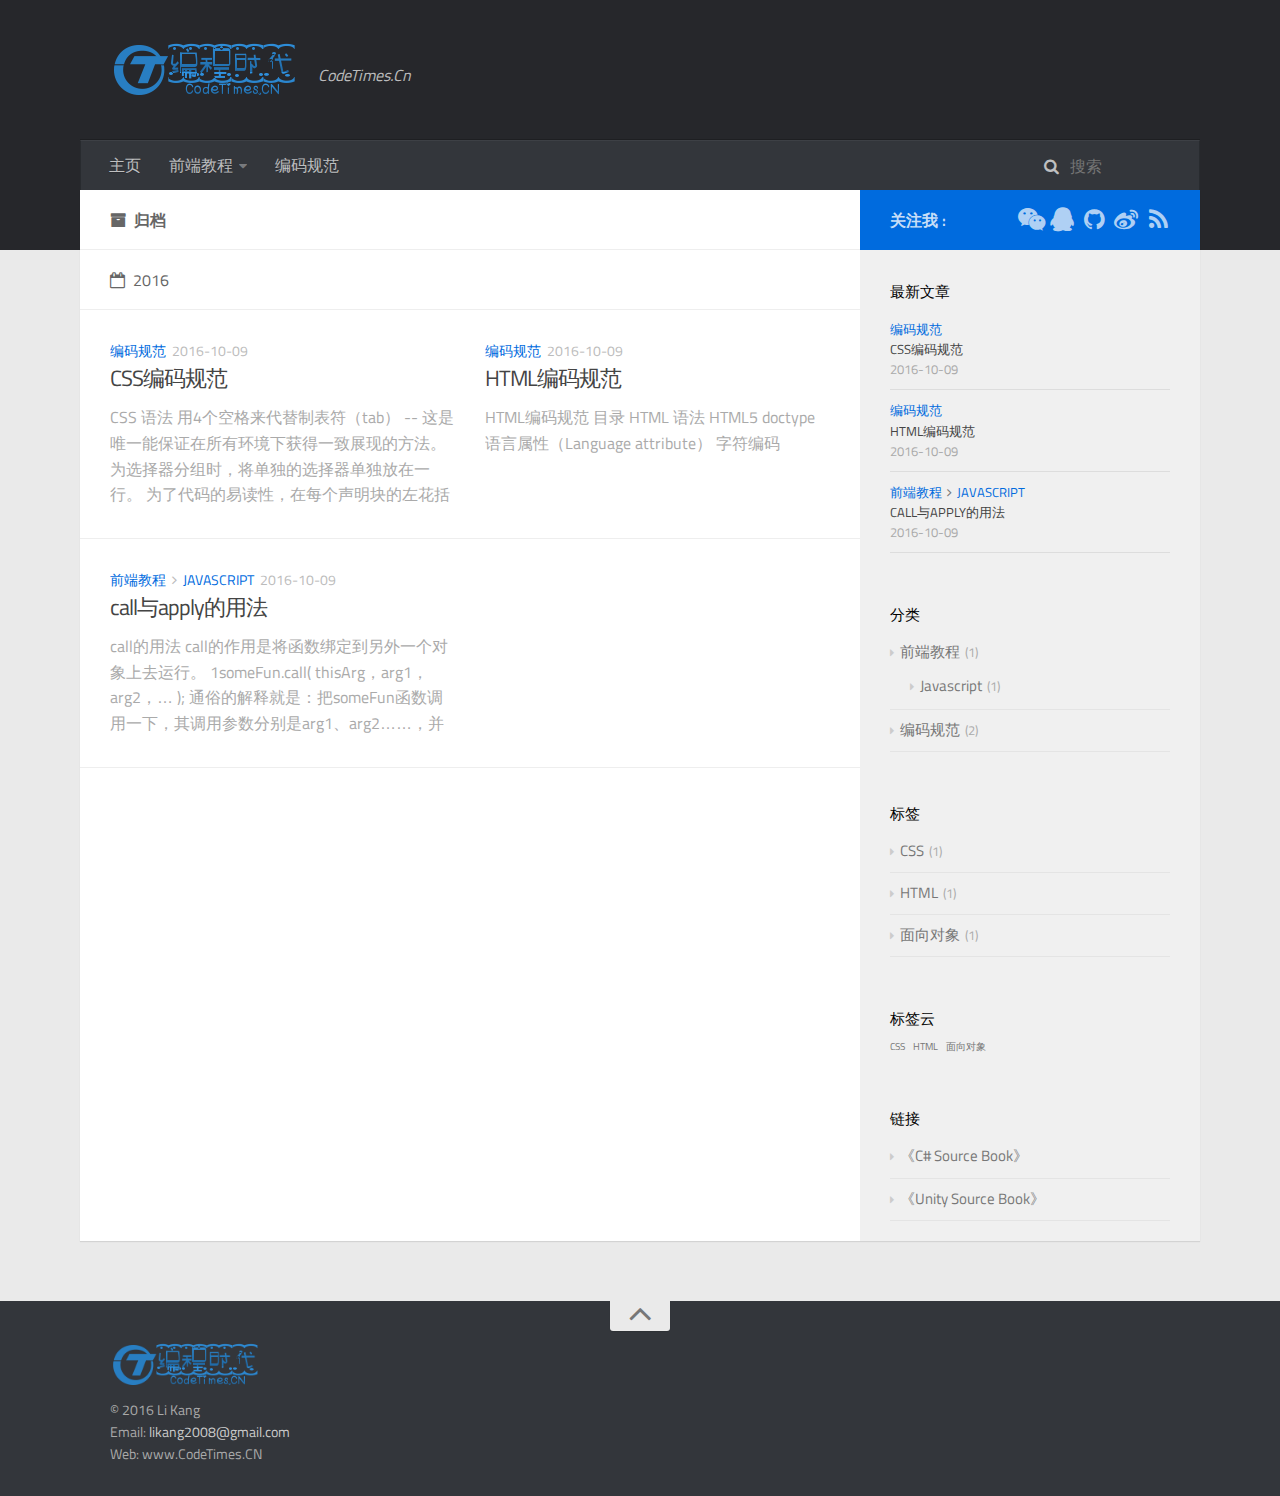
==== commit b1bf77ed: "Site updated: 2016-10-09 19:14:52" ====
--- a/archives/index.html
+++ b/archives/index.html
@@ -1,622 +1,488 @@
-<!doctype html>
-
-
-
-  
-
-
-<html class="theme-next mist use-motion">
+<!DOCTYPE html>
+<html>
 <head>
-  <meta charset="UTF-8"/>
-<meta http-equiv="X-UA-Compatible" content="IE=edge,chrome=1" />
-<meta name="viewport" content="width=device-width, initial-scale=1, maximum-scale=1"/>
-
-
-
-<meta http-equiv="Cache-Control" content="no-transform" />
-<meta http-equiv="Cache-Control" content="no-siteapp" />
-
-
-
-
-
-
-
-
-
-
-
-
-  
-  
-  <link href="/vendors/fancybox/source/jquery.fancybox.css?v=2.1.5" rel="stylesheet" type="text/css" />
-
-
-
-
-  
-  
-  
-  
-
-  
-    
-    
-  
-
-  
-
-  
-
-  
-
-  
-
-  
-    
-    
-    <link href="//fonts.googleapis.com/css?family=Lato:300,300italic,400,400italic,700,700italic&subset=latin,latin-ext" rel="stylesheet" type="text/css">
-  
-
-
-
-
-
-
-<link href="/vendors/font-awesome/css/font-awesome.min.css?v=4.4.0" rel="stylesheet" type="text/css" />
-
-<link href="/css/main.css?v=5.0.2" rel="stylesheet" type="text/css" />
-
-
-  <meta name="keywords" content="Hexo, NexT" />
-
-
-
-
-
-
-
-
-  <link rel="shortcut icon" type="image/x-icon" href="/favicon.ico?v=5.0.2" />
-
-
-
-
-
-
-<meta property="og:type" content="website">
+    <meta charset="utf-8">
+    
+    <title>归档 | Code Time cn</title>
+    <meta name="viewport" content="width=device-width, initial-scale=1, maximum-scale=1">
+    
+    <meta property="og:type" content="website">
 <meta property="og:title" content="Code Time cn">
 <meta property="og:url" content="http://CodeTimes.cn/archives/index.html">
 <meta property="og:site_name" content="Code Time cn">
 <meta name="twitter:card" content="summary">
 <meta name="twitter:title" content="Code Time cn">
-
-
-
-<script type="text/javascript" id="hexo.configuration">
-  var NexT = window.NexT || {};
-  var CONFIG = {
-    scheme: 'Mist',
-    sidebar: {"position":"left","display":"always"},
-    fancybox: true,
-    motion: true,
-    duoshuo: {
-      userId: '6339116175313602000',
-      author: '李康'
-    }
-  };
+    
+
+    
+        <link rel="alternate" href="/" title="Code Time cn" type="application/atom+xml" />
+    
+
+    
+        <link rel="icon" href="/uploads/wechat-qcode.jpg" />
+    
+
+    <link rel="stylesheet" href="/vendor/font-awesome/css/font-awesome.min.css">
+    <link rel="stylesheet" href="/vendor/titillium-web/styles.css">
+    <link rel="stylesheet" href="/vendor/source-code-pro/styles.css">
+
+    <link rel="stylesheet" href="/css/style.css">
+
+    <script src="/vendor/jquery/2.0.3/jquery.min.js"></script>
+    
+    
+        <link rel="stylesheet" href="/vendor/lightgallery/css/lightgallery.min.css">
+    
+    
+    
+
+</head>
+
+<body>
+    <div id="wrap">
+        <header id="header">
+    <div id="header-outer" class="outer">
+        <div class="container">
+            <div class="container-inner">
+                <div id="header-title">
+                    <h1 class="logo-wrap">
+                        <a href="/" class="logo"></a>
+                    </h1>
+                    
+                        <h2 class="subtitle-wrap">
+                            <p class="subtitle">CodeTimes.Cn</p>
+                        </h2>
+                    
+                </div>
+                <div id="header-inner" class="nav-container">
+                    <a id="main-nav-toggle" class="nav-icon fa fa-bars"></a>
+                    <div class="nav-container-inner">
+                        <ul id="main-nav">
+                            
+                                <li class="main-nav-list-item" >
+                                    <a class="main-nav-list-link" href="/">主页</a>
+                                </li>
+                            
+                                        <ul class="main-nav-list"><li class="main-nav-list-item"><a class="main-nav-list-link" href="/categories/前端教程/">前端教程</a><ul class="main-nav-list-child"><li class="main-nav-list-item"><a class="main-nav-list-link" href="/categories/前端教程/Javascript/">Javascript</a></li></ul></li><li class="main-nav-list-item"><a class="main-nav-list-link" href="/categories/编码规范/">编码规范</a></li></ul>
+                                    
+                        </ul>
+                        <nav id="sub-nav">
+                            <div id="search-form-wrap">
+
+    <form class="search-form">
+        <input type="text" class="ins-search-input search-form-input" placeholder="搜索" />
+        <button type="submit" class="search-form-submit"></button>
+    </form>
+    <div class="ins-search">
+    <div class="ins-search-mask"></div>
+    <div class="ins-search-container">
+        <div class="ins-input-wrapper">
+            <input type="text" class="ins-search-input" placeholder="想要查找什么..." />
+            <span class="ins-close ins-selectable"><i class="fa fa-times-circle"></i></span>
+        </div>
+        <div class="ins-section-wrapper">
+            <div class="ins-section-container"></div>
+        </div>
+    </div>
+</div>
+<script>
+(function (window) {
+    var INSIGHT_CONFIG = {
+        TRANSLATION: {
+            POSTS: '文章',
+            PAGES: '页面',
+            CATEGORIES: '分类',
+            TAGS: '标签',
+            UNTITLED: '(未命名)',
+        },
+        ROOT_URL: '/',
+        CONTENT_URL: '/content.json',
+    };
+    window.INSIGHT_CONFIG = INSIGHT_CONFIG;
+})(window);
 </script>
-
-
-
-
-  <link rel="canonical" href="http://CodeTimes.cn/archives/"/>
-
-
-  <title> 归档 | Code Time cn </title>
-</head>
-
-<body itemscope itemtype="//schema.org/WebPage" lang="zh-Hans">
-
-  
-
-
-
-
-
-  <script type="text/javascript">
+<script src="/js/insight.js"></script>
+
+</div>
+                        </nav>
+                    </div>
+                </div>
+            </div>
+        </div>
+    </div>
+</header>
+        <div class="container">
+            <div class="main-body container-inner">
+                <div class="main-body-inner">
+                    <section id="main">
+                        <div class="main-body-header">
+    <h1 class="header">
+    
+    <i class="icon fa fa-archive"></i>归档
+    </h1>
+</div>
+                        <div class="main-body-content">
+                            
+
+    
+    
+        
+        
+        <section class="archives-wrap">
+            <div class="archive-year-wrap">
+                <a href="/archives/2016" class="archive-year"><i class="icon fa fa-calendar-o"></i>2016</a>
+            </div>
+            <div class="archives">
+    
+    
+    
+        <div class="article-row">
+    
+        <article class="article article-summary">
+    <div class="article-summary-inner">
+        
+        <div class="article-meta">
+            <p class="category">
+            <a class="article-category-link" href="/categories/编码规范/">编码规范</a>
+            </p>
+            <p class="date"><time datetime="2016-10-09T10:25:25.136Z" itemprop="datePublished">2016-10-09</time></p>
+        </div>
+        
+    
+        <h1 class="article-title" itemprop="name">
+        <a href="/2016/10/09/codeguide-css/">CSS编码规范</a>
+        </h1>
+    
+
+        <p class="article-excerpt">
+            
+
+
+	
+		
+		
+	
+
+	
+		
+			CSS
+		
+
+		
+			
+				语法
+				
+					用4个空格来代替制表符（tab） -- 这是唯一能保证在所有环境下获得一致展现的方法。
+					为选择器分组时，将单独的选择器单独放在一行。
+					为了代码的易读性，在每个声明块的左花括号前添加一个空格。
+					声明块的右花括号应当单独成行。
+					每条声明语句的 : 后应该插
+        </p>
+    </div>
+</article>
+    
+
+    
+    
+    
+    
+        <article class="article article-summary">
+    <div class="article-summary-inner">
+        
+        <div class="article-meta">
+            <p class="category">
+            <a class="article-category-link" href="/categories/编码规范/">编码规范</a>
+            </p>
+            <p class="date"><time datetime="2016-10-09T10:25:25.120Z" itemprop="datePublished">2016-10-09</time></p>
+        </div>
+        
+    
+        <h1 class="article-title" itemprop="name">
+        <a href="/2016/10/09/codeguide-html/">HTML编码规范</a>
+        </h1>
+    
+
+        <p class="article-excerpt">
+            
+
+
+	
+		
+		
+		
+		HTML编码规范
+		
+
+		
+	
+
+	
+		
+			目录
+		
+		
+			
+				HTML
+				
+					
+						语法
+					
+					
+						HTML5 doctype
+					
+					
+						语言属性（Language attribute）
+					
+					
+						字符编码
+					
+					
+					
+        </p>
+    </div>
+</article>
+    
+        </div>
+    
+
+    
+    
+    
+    
+        <div class="article-row">
+    
+        <article class="article article-summary">
+    <div class="article-summary-inner">
+        
+        <div class="article-meta">
+            <p class="category">
+            <a class="article-category-link" href="/categories/前端教程/">前端教程</a><i class="icon fa fa-angle-right"></i><a class="article-category-link" href="/categories/前端教程/Javascript/">Javascript</a>
+            </p>
+            <p class="date"><time datetime="2016-10-09T00:41:47.229Z" itemprop="datePublished">2016-10-09</time></p>
+        </div>
+        
+    
+        <h1 class="article-title" itemprop="name">
+        <a href="/2016/10/09/call与apply用法/">call与apply的用法</a>
+        </h1>
+    
+
+        <p class="article-excerpt">
+            call的用法
+call的作用是将函数绑定到另外一个对象上去运行。  1someFun.call( thisArg，arg1，arg2，… );
+
+
+
+通俗的解释就是：把someFun函数调用一下，其调用参数分别是arg1、arg2……，并且someFun函数中的this等于thisArg。
+如果someFun函数不需要参数可以不给arg1，arg2，…参数。
+这个调用完全等效于：  123thi
+        </p>
+    </div>
+</article>
+    
+        </div>
+    
+
+
+    </div></section>
+
+
+
+                        </div>
+                    </section>
+                    <aside id="sidebar">
+    <a class="sidebar-toggle" title="Expand Sidebar"><i class="toggle icon"></i></a>
+    <div class="sidebar-top">
+        <p>关注我 :</p>
+        <ul class="social-links">
+            
+                
+                <li>
+                    <a class="social-tooltip" title="wechat" href="/" target="_blank">
+                        <i class="icon fa fa-wechat"></i>
+                    </a>
+                </li>
+                
+            
+                
+                <li>
+                    <a class="social-tooltip" title="qq" href="/" target="_blank">
+                        <i class="icon fa fa-qq"></i>
+                    </a>
+                </li>
+                
+            
+                
+                <li>
+                    <a class="social-tooltip" title="github" href="https://github.com/li-kang" target="_blank">
+                        <i class="icon fa fa-github"></i>
+                    </a>
+                </li>
+                
+            
+                
+                <li>
+                    <a class="social-tooltip" title="weibo" href="/" target="_blank">
+                        <i class="icon fa fa-weibo"></i>
+                    </a>
+                </li>
+                
+            
+                
+                <li>
+                    <a class="social-tooltip" title="rss" href="/" target="_blank">
+                        <i class="icon fa fa-rss"></i>
+                    </a>
+                </li>
+                
+            
+        </ul>
+    </div>
+    
+    <div class="widgets-container">
+        
+            
+                
+    <div class="widget-wrap">
+        <h3 class="widget-title">最新文章</h3>
+        <div class="widget">
+            <ul id="recent-post" class="no-thumbnail">
+                
+                    <li>
+                        
+                        <div class="item-inner">
+                            <p class="item-category"><a class="article-category-link" href="/categories/编码规范/">编码规范</a></p>
+                            <p class="item-title"><a href="/2016/10/09/codeguide-css/" class="title">CSS编码规范</a></p>
+                            <p class="item-date"><time datetime="2016-10-09T10:25:25.136Z" itemprop="datePublished">2016-10-09</time></p>
+                        </div>
+                    </li>
+                
+                    <li>
+                        
+                        <div class="item-inner">
+                            <p class="item-category"><a class="article-category-link" href="/categories/编码规范/">编码规范</a></p>
+                            <p class="item-title"><a href="/2016/10/09/codeguide-html/" class="title">HTML编码规范</a></p>
+                            <p class="item-date"><time datetime="2016-10-09T10:25:25.120Z" itemprop="datePublished">2016-10-09</time></p>
+                        </div>
+                    </li>
+                
+                    <li>
+                        
+                        <div class="item-inner">
+                            <p class="item-category"><a class="article-category-link" href="/categories/前端教程/">前端教程</a><i class="icon fa fa-angle-right"></i><a class="article-category-link" href="/categories/前端教程/Javascript/">Javascript</a></p>
+                            <p class="item-title"><a href="/2016/10/09/call与apply用法/" class="title">call与apply的用法</a></p>
+                            <p class="item-date"><time datetime="2016-10-09T00:41:47.229Z" itemprop="datePublished">2016-10-09</time></p>
+                        </div>
+                    </li>
+                
+            </ul>
+        </div>
+    </div>
+
+            
+                
+    <div class="widget-wrap widget-list">
+        <h3 class="widget-title">分类</h3>
+        <div class="widget">
+            <ul class="category-list"><li class="category-list-item"><a class="category-list-link" href="/categories/前端教程/">前端教程</a><span class="category-list-count">1</span><ul class="category-list-child"><li class="category-list-item"><a class="category-list-link" href="/categories/前端教程/Javascript/">Javascript</a><span class="category-list-count">1</span></li></ul></li><li class="category-list-item"><a class="category-list-link" href="/categories/编码规范/">编码规范</a><span class="category-list-count">2</span></li></ul>
+        </div>
+    </div>
+
+
+            
+                
+    <div class="widget-wrap widget-list">
+        <h3 class="widget-title">标签</h3>
+        <div class="widget">
+            <ul class="tag-list"><li class="tag-list-item"><a class="tag-list-link" href="/tags/CSS/">CSS</a><span class="tag-list-count">1</span></li><li class="tag-list-item"><a class="tag-list-link" href="/tags/HTML/">HTML</a><span class="tag-list-count">1</span></li><li class="tag-list-item"><a class="tag-list-link" href="/tags/面向对象/">面向对象</a><span class="tag-list-count">1</span></li></ul>
+        </div>
+    </div>
+
+
+            
+                
+    <div class="widget-wrap widget-float">
+        <h3 class="widget-title">标签云</h3>
+        <div class="widget tagcloud">
+            <a href="/tags/CSS/" style="font-size: 10px;">CSS</a> <a href="/tags/HTML/" style="font-size: 10px;">HTML</a> <a href="/tags/面向对象/" style="font-size: 10px;">面向对象</a>
+        </div>
+    </div>
+
+
+            
+                
+    <div class="widget-wrap widget-list">
+        <h3 class="widget-title">链接</h3>
+        <div class="widget">
+            <ul>
+                
+                    <li>
+                        <a href="http://cs.sourcebook.cn/">《C# Source Book》</a>
+                    </li>
+                
+                    <li>
+                        <a href="http://unity.sourcebook.cn/">《Unity Source Book》</a>
+                    </li>
+                
+            </ul>
+        </div>
+    </div>
+
+
+            
+        
+    </div>
+</aside>
+                </div>
+            </div>
+        </div>
+        <footer id="footer">
+    <div class="container">
+        <div class="container-inner">
+            <a id="back-to-top" href="javascript:;"><i class="icon fa fa-angle-up"></i></a>
+            <div class="credit">
+                <h1 class="logo-wrap">
+                    <a href="/" class="logo"></a>
+                </h1>
+                <p>&copy; 2016 Li Kang</p>
+                <p>Email: <a href="mailto:likang2008@gmail">likang2008@gmail.com</a></p>
+				<p>Web: www.CodeTimes.CN </p>
+            </div>
+        </div>
+    </div>
+</footer>
+        
+    
+    <script type="text/javascript">
+    var duoshuoQuery = {short_name:'codetimes'};
     (function() {
-      var hm = document.createElement("script");
-      hm.src = "//tajs.qq.com/stats?sId=58875617";
-      var s = document.getElementsByTagName("script")[0];
-      s.parentNode.insertBefore(hm, s);
+    var ds = document.createElement('script');
+    ds.type = 'text/javascript';ds.async = true;
+    ds.src = (document.location.protocol == 'https:' ? 'https:' : 'http:') + '//static.duoshuo.com/embed.js';
+    ds.charset = 'UTF-8';
+    (document.getElementsByTagName('head')[0]
+    || document.getElementsByTagName('body')[0]).appendChild(ds);
     })();
-  </script>
-
-
-
-
-
-
-  
-  
-    
-  
-
-  <div class="container one-collumn sidebar-position-left  page-archive  ">
-    <div class="headband"></div>
-
-    <header id="header" class="header" itemscope itemtype="//schema.org/WPHeader">
-      <div class="header-inner"><div class="site-meta ">
-  
-
-  <div class="custom-logo-site-title">
-    <a href="/"  class="brand" rel="start">
-      <span class="logo-line-before"><i></i></span>
-      <span class="site-title">Code Time cn</span>
-      <span class="logo-line-after"><i></i></span>
-    </a>
-  </div>
-  <p class="site-subtitle">CodeTimes.Cn</p>
-</div>
-
-<div class="site-nav-toggle">
-  <button>
-    <span class="btn-bar"></span>
-    <span class="btn-bar"></span>
-    <span class="btn-bar"></span>
-  </button>
-</div>
-
-<nav class="site-nav">
-  
-
-  
-    <ul id="menu" class="menu">
-      
-        
-        <li class="menu-item menu-item-home">
-          <a href="/" rel="section">
-            
-              <i class="menu-item-icon fa fa-fw fa-home"></i> <br />
-            
-            首页
-          </a>
-        </li>
-      
-        
-        <li class="menu-item menu-item-about">
-          <a href="/about" rel="section">
-            
-              <i class="menu-item-icon fa fa-fw fa-user"></i> <br />
-            
-            关于
-          </a>
-        </li>
-      
-        
-        <li class="menu-item menu-item-archives">
-          <a href="/archives" rel="section">
-            
-              <i class="menu-item-icon fa fa-fw fa-archive"></i> <br />
-            
-            归档
-          </a>
-        </li>
-      
-        
-        <li class="menu-item menu-item-tags">
-          <a href="/tags" rel="section">
-            
-              <i class="menu-item-icon fa fa-fw fa-tags"></i> <br />
-            
-            标签
-          </a>
-        </li>
-      
-        
-        <li class="menu-item menu-item-tags/前端教程">
-          <a href="/course" rel="section">
-            
-              <i class="menu-item-icon fa fa-fw fa-question-circle"></i> <br />
-            
-            menu.tags/前端教程
-          </a>
-        </li>
-      
-        
-        <li class="menu-item menu-item-案例库">
-          <a href="/" rel="section">
-            
-              <i class="menu-item-icon fa fa-fw fa-question-circle"></i> <br />
-            
-            menu.案例库
-          </a>
-        </li>
-      
-        
-        <li class="menu-item menu-item-网址导航">
-          <a href="/" rel="section">
-            
-              <i class="menu-item-icon fa fa-fw fa-question-circle"></i> <br />
-            
-            menu.网址导航
-          </a>
-        </li>
-      
-        
-        <li class="menu-item menu-item-面试题库">
-          <a href="/" rel="section">
-            
-              <i class="menu-item-icon fa fa-fw fa-question-circle"></i> <br />
-            
-            menu.面试题库
-          </a>
-        </li>
-      
-        
-        <li class="menu-item menu-item-编码规范">
-          <a href="/" rel="section">
-            
-              <i class="menu-item-icon fa fa-fw fa-question-circle"></i> <br />
-            
-            menu.编码规范
-          </a>
-        </li>
-      
-        
-        <li class="menu-item menu-item-实验室">
-          <a href="/" rel="section">
-            
-              <i class="menu-item-icon fa fa-fw fa-question-circle"></i> <br />
-            
-            menu.实验室
-          </a>
-        </li>
-      
-
-      
-    </ul>
-  
-
-  
-</nav>
-
- </div>
-    </header>
-
-    <main id="main" class="main">
-      <div class="main-inner">
-        <div class="content-wrap">
-          <div id="content" class="content">
-            
-
-  <section id="posts" class="posts-collapse">
-    <span class="archive-move-on"></span>
-
-    <span class="archive-page-counter">
-      
-      
-      
-        
-      
-      嗯..! 目前共计 2 篇日志。 继续努力。
-    </span>
-
-    
-
-      
-      
-      
-
-      
-        
-        <div class="collection-title">
-          <h2 class="archive-year motion-element" id="archive-year-2016">2016</h2>
-        </div>
-      
-      
-
-      
-
-  <article class="post post-type-normal" itemscope itemtype="//schema.org/Article">
-    <header class="post-header">
-
-      <h1 class="post-title">
-        
-            <a class="post-title-link" href="/2016/10/09/call与apply用法/" itemprop="url">
-              
-                <span itemprop="name">call与apply的用法</span>
-              
-            </a>
-        
-      </h1>
-
-      <div class="post-meta">
-        <time class="post-time" itemprop="dateCreated"
-              datetime="2016-10-09T08:41:47+08:00"
-              content="2016-10-09" >
-          10-09
-        </time>
-      </div>
-
-    </header>
-  </article>
-
-
-
-    
-
-      
-      
-      
-
-      
-      
-
-      
-
-  <article class="post post-type-normal" itemscope itemtype="//schema.org/Article">
-    <header class="post-header">
-
-      <h1 class="post-title">
-        
-            <a class="post-title-link" href="/2016/10/08/hello-world/" itemprop="url">
-              
-                <span itemprop="name">Hello World</span>
-              
-            </a>
-        
-      </h1>
-
-      <div class="post-meta">
-        <time class="post-time" itemprop="dateCreated"
-              datetime="2016-10-08T17:22:18+08:00"
-              content="2016-10-08" >
-          10-08
-        </time>
-      </div>
-
-    </header>
-  </article>
-
-
-
-    
-
-  </section>
-
-  
-
-
-
-          </div>
-          
-
-
-          
-
-        </div>
-        
-          
-  
-  <div class="sidebar-toggle">
-    <div class="sidebar-toggle-line-wrap">
-      <span class="sidebar-toggle-line sidebar-toggle-line-first"></span>
-      <span class="sidebar-toggle-line sidebar-toggle-line-middle"></span>
-      <span class="sidebar-toggle-line sidebar-toggle-line-last"></span>
-    </div>
-  </div>
-
-  <aside id="sidebar" class="sidebar">
-    <div class="sidebar-inner">
-
-      
-
-      
-
-      <section class="site-overview sidebar-panel  sidebar-panel-active ">
-        <div class="site-author motion-element" itemprop="author" itemscope itemtype="//schema.org/Person">
-          <img class="site-author-image" itemprop="image"
-               src="/uploads/wechat-qcode.jpg"
-               alt="Li Kang" />
-          <p class="site-author-name" itemprop="name">Li Kang</p>
-          <p class="site-description motion-element" itemprop="description"></p>
-        </div>
-        <nav class="site-state motion-element">
-          <div class="site-state-item site-state-posts">
-            <a href="/archives">
-              <span class="site-state-item-count">2</span>
-              <span class="site-state-item-name">日志</span>
-            </a>
-          </div>
-
-          
-
-          
-
-        </nav>
-
-        
-
-        <div class="links-of-author motion-element">
-          
-        </div>
-
-        
-        
-
-        
-        
-          <div class="links-of-blogroll motion-element links-of-blogroll-inline">
-            <div class="links-of-blogroll-title">
-              <i class="fa  fa-fw fa-globe"></i>
-              Links
-            </div>
-            <ul class="links-of-blogroll-list">
-              
-                <li class="links-of-blogroll-item">
-                  <a href="http://cs.sourcebook.cn/" title="《C# Source Book》" target="_blank">《C# Source Book》</a>
-                </li>
-              
-                <li class="links-of-blogroll-item">
-                  <a href="http://unity.sourcebook.cn/" title="《Unity Source Book》" target="_blank">《Unity Source Book》</a>
-                </li>
-              
-            </ul>
-          </div>
-        
-
-      </section>
-
-      
-
-    </div>
-  </aside>
-
-
-        
-      </div>
-    </main>
-
-    <footer id="footer" class="footer">
-      <div class="footer-inner">
-        <div class="copyright" >
-  
-  &copy; 
-  <span itemprop="copyrightYear">2016</span>
-  <span class="with-love">
-    <i class="fa fa-heart"></i>
-  </span>
-  <span class="author" itemprop="copyrightHolder">Li Kang</span>
-</div>
-
-<div class="powered-by">
-  由 <a class="theme-link" href="https://hexo.io">Hexo</a> 强力驱动
-</div>
-
-<div class="theme-info">
-  主题 -
-  <a class="theme-link" href="https://github.com/iissnan/hexo-theme-next">
-    NexT.Mist
-  </a>
-</div>
-
-        
-
-        
-      </div>
-    </footer>
-
-    <div class="back-to-top">
-      <i class="fa fa-arrow-up"></i>
-    </div>
-  </div>
-
-  
-
-<script type="text/javascript">
-  if (Object.prototype.toString.call(window.Promise) !== '[object Function]') {
-    window.Promise = null;
-  }
-</script>
-
-
-
-
-
-
-
-
-
-  
-
-
-
-  
-  <script type="text/javascript" src="/vendors/jquery/index.js?v=2.1.3"></script>
-
-  
-  <script type="text/javascript" src="/vendors/fastclick/lib/fastclick.min.js?v=1.0.6"></script>
-
-  
-  <script type="text/javascript" src="/vendors/jquery_lazyload/jquery.lazyload.js?v=1.9.7"></script>
-
-  
-  <script type="text/javascript" src="/vendors/velocity/velocity.min.js?v=1.2.1"></script>
-
-  
-  <script type="text/javascript" src="/vendors/velocity/velocity.ui.min.js?v=1.2.1"></script>
-
-  
-  <script type="text/javascript" src="/vendors/fancybox/source/jquery.fancybox.pack.js?v=2.1.5"></script>
-
-
-  
-
-
-  <script type="text/javascript" src="/js/src/utils.js?v=5.0.2"></script>
-
-  <script type="text/javascript" src="/js/src/motion.js?v=5.0.2"></script>
-
-
-
-  
-  
-
-  
-  
-    <script type="text/javascript" id="motion.page.archive">
-      $('.archive-year').velocity('transition.slideLeftIn');
     </script>
-  
-
-
-  
-
-
-  <script type="text/javascript" src="/js/src/bootstrap.js?v=5.0.2"></script>
-
-
-
-  
-
-  
-    
-  
-
-  <script type="text/javascript">
-    var duoshuoQuery = {short_name:"codetimes"};
-    (function() {
-      var ds = document.createElement('script');
-      ds.type = 'text/javascript';ds.async = true;
-      ds.id = 'duoshuo-script';
-      ds.src = (document.location.protocol == 'https:' ? 'https:' : 'http:') + '//static.duoshuo.com/embed.js';
-      ds.charset = 'UTF-8';
-      (document.getElementsByTagName('head')[0]
-      || document.getElementsByTagName('body')[0]).appendChild(ds);
-    })();
-  </script>
-
-  
-    
-    <script src="/vendors/ua-parser-js/dist/ua-parser.min.js?v=0.7.9"></script>
-    <script src="/js/src/hook-duoshuo.js"></script>
-  
-
-
-
-
-
-
-  
-  
-
-  
-
-  
-
-  
-
+
+
+
+    
+        <script src="/vendor/lightgallery/js/lightgallery.min.js"></script>
+        <script src="/vendor/lightgallery/js/lg-thumbnail.min.js"></script>
+        <script src="/vendor/lightgallery/js/lg-pager.min.js"></script>
+        <script src="/vendor/lightgallery/js/lg-autoplay.min.js"></script>
+        <script src="/vendor/lightgallery/js/lg-fullscreen.min.js"></script>
+        <script src="/vendor/lightgallery/js/lg-zoom.min.js"></script>
+        <script src="/vendor/lightgallery/js/lg-hash.min.js"></script>
+        <script src="/vendor/lightgallery/js/lg-share.min.js"></script>
+        <script src="/vendor/lightgallery/js/lg-video.min.js"></script>
+    
+
+
+<!-- Custom Scripts -->
+<script src="/js/main.js"></script>
+
+    </div>
 </body>
 </html>
--- a/vendor/titillium-web/styles.css
+++ b/vendor/titillium-web/styles.css
@@ -0,0 +1,48 @@
+/* latin-ext */
+@font-face {
+  font-family: 'Titillium Web';
+  font-style: normal;
+  font-weight: 300;
+  src: local('Titillium WebLight'), local('TitilliumWeb-Light'), url(fonts/anMUvcNT0H1YN4FII8wpr9INifKjd1RJ3NxxEi9Cy2w.woff2) format('woff2');
+  unicode-range: U+0100-024F, U+1E00-1EFF, U+20A0-20AB, U+20AD-20CF, U+2C60-2C7F, U+A720-A7FF;
+}
+/* latin */
+@font-face {
+  font-family: 'Titillium Web';
+  font-style: normal;
+  font-weight: 300;
+  src: local('Titillium WebLight'), local('TitilliumWeb-Light'), url(fonts/anMUvcNT0H1YN4FII8wpr4-67659ICLY8bMrYhtePPA.woff2) format('woff2');
+  unicode-range: U+0000-00FF, U+0131, U+0152-0153, U+02C6, U+02DA, U+02DC, U+2000-206F, U+2074, U+20AC, U+2212, U+2215, U+E0FF, U+EFFD, U+F000;
+}
+/* latin-ext */
+@font-face {
+  font-family: 'Titillium Web';
+  font-style: normal;
+  font-weight: 400;
+  src: local('Titillium Web'), local('TitilliumWeb-Regular'), url(fonts/7XUFZ5tgS-tD6QamInJTcSo_WB_cotcEMUw1LsIE8mM.woff2) format('woff2');
+  unicode-range: U+0100-024F, U+1E00-1EFF, U+20A0-20AB, U+20AD-20CF, U+2C60-2C7F, U+A720-A7FF;
+}
+/* latin */
+@font-face {
+  font-family: 'Titillium Web';
+  font-style: normal;
+  font-weight: 400;
+  src: local('Titillium Web'), local('TitilliumWeb-Regular'), url(fonts/7XUFZ5tgS-tD6QamInJTcZSnX671uNZIV63UdXh3Mg0.woff2) format('woff2');
+  unicode-range: U+0000-00FF, U+0131, U+0152-0153, U+02C6, U+02DA, U+02DC, U+2000-206F, U+2074, U+20AC, U+2212, U+2215, U+E0FF, U+EFFD, U+F000;
+}
+/* latin-ext */
+@font-face {
+  font-family: 'Titillium Web';
+  font-style: normal;
+  font-weight: 600;
+  src: local('Titillium WebSemiBold'), local('TitilliumWeb-SemiBold'), url(fonts/anMUvcNT0H1YN4FII8wpr_SNRT0fZ5CX-AqRkMYgJJo.woff2) format('woff2');
+  unicode-range: U+0100-024F, U+1E00-1EFF, U+20A0-20AB, U+20AD-20CF, U+2C60-2C7F, U+A720-A7FF;
+}
+/* latin */
+@font-face {
+  font-family: 'Titillium Web';
+  font-style: normal;
+  font-weight: 600;
+  src: local('Titillium WebSemiBold'), local('TitilliumWeb-SemiBold'), url(fonts/anMUvcNT0H1YN4FII8wpr46gJz9aNFrmnwBdd69aqzY.woff2) format('woff2');
+  unicode-range: U+0000-00FF, U+0131, U+0152-0153, U+02C6, U+02DA, U+02DC, U+2000-206F, U+2074, U+20AC, U+2212, U+2215, U+E0FF, U+EFFD, U+F000;
+}--- a/vendor/source-code-pro/styles.css
+++ b/vendor/source-code-pro/styles.css
@@ -0,0 +1,16 @@
+/* latin-ext */
+@font-face {
+  font-family: 'Source Code Pro';
+  font-style: normal;
+  font-weight: 400;
+  src: local('Source Code Pro'), local('SourceCodePro-Regular'), url(fonts/mrl8jkM18OlOQN8JLgasDy2Q8seG17bfDXYR_jUsrzg.woff2) format('woff2');
+  unicode-range: U+0100-024F, U+1E00-1EFF, U+20A0-20AB, U+20AD-20CF, U+2C60-2C7F, U+A720-A7FF;
+}
+/* latin */
+@font-face {
+  font-family: 'Source Code Pro';
+  font-style: normal;
+  font-weight: 400;
+  src: local('Source Code Pro'), local('SourceCodePro-Regular'), url(fonts/mrl8jkM18OlOQN8JLgasD9V_2ngZ8dMf8fLgjYEouxg.woff2) format('woff2');
+  unicode-range: U+0000-00FF, U+0131, U+0152-0153, U+02C6, U+02DA, U+02DC, U+2000-206F, U+2074, U+20AC, U+2212, U+2215, U+E0FF, U+EFFD, U+F000;
+}--- a/css/style.css
+++ b/css/style.css
@@ -0,0 +1,2126 @@
+#main .main-body-header em,
+#main .main-body-header a,
+.article-date,
+.article-tag-list,
+.archive-year {
+  text-decoration: none;
+  text-transform: uppercase;
+  color: #666;
+  line-height: 1em;
+  text-shadow: 0 1px #fff;
+}
+.widget h1,
+.article-entry h1 {
+  font-size: 2em;
+}
+.widget h2,
+.article-entry h2 {
+  font-size: 1.5em;
+}
+.widget h3,
+.article-entry h3 {
+  font-size: 1.3em;
+}
+.widget h4,
+.article-entry h4 {
+  font-size: 1.2em;
+}
+.widget h5,
+.article-entry h5 {
+  font-size: 1em;
+}
+.widget h6,
+.article-entry h6 {
+  font-size: 1em;
+  color: #aaa;
+}
+.widget hr,
+.article-entry hr {
+  border: 1px dashed #ddd;
+}
+.widget strong,
+.article-entry strong {
+  font-weight: bold;
+}
+.widget em,
+.article-entry em,
+.widget cite,
+.article-entry cite {
+  font-style: italic;
+}
+.widget sup,
+.article-entry sup,
+.widget sub,
+.article-entry sub {
+  font-size: 0.75em;
+  line-height: 0;
+  position: relative;
+  vertical-align: baseline;
+}
+.widget sup,
+.article-entry sup {
+  top: -0.5em;
+}
+.widget sub,
+.article-entry sub {
+  bottom: -0.2em;
+}
+.widget small,
+.article-entry small {
+  font-size: 0.85em;
+}
+.widget acronym,
+.article-entry acronym,
+.widget abbr,
+.article-entry abbr {
+  border-bottom: 1px dotted;
+}
+.widget ul,
+.article-entry ul,
+.widget ol,
+.article-entry ol,
+.widget dl,
+.article-entry dl {
+  line-height: 1.6em;
+}
+.widget ul ul,
+.article-entry ul ul,
+.widget ol ul,
+.article-entry ol ul,
+.widget ul ol,
+.article-entry ul ol,
+.widget ol ol,
+.article-entry ol ol {
+  margin-top: 0;
+  margin-bottom: 0;
+  margin-left: 20px;
+}
+.widget ul,
+.article-entry ul {
+  list-style: disc;
+  list-style-position: inside;
+}
+.widget ol,
+.article-entry ol {
+  list-style: decimal;
+  list-style-position: inside;
+}
+.widget dt,
+.article-entry dt {
+  font-weight: bold;
+  list-style-position: inside;
+}
+html,
+body,
+div,
+span,
+applet,
+object,
+iframe,
+h1,
+h2,
+h3,
+h4,
+h5,
+h6,
+p,
+blockquote,
+pre,
+a,
+abbr,
+acronym,
+address,
+big,
+cite,
+code,
+del,
+dfn,
+em,
+img,
+ins,
+kbd,
+q,
+s,
+samp,
+small,
+strike,
+strong,
+sub,
+sup,
+tt,
+var,
+dl,
+dt,
+dd,
+ol,
+ul,
+li,
+fieldset,
+form,
+label,
+legend,
+table,
+caption,
+tbody,
+tfoot,
+thead,
+tr,
+th,
+td {
+  margin: 0;
+  padding: 0;
+  border: 0;
+  outline: 0;
+  font-weight: inherit;
+  font-style: inherit;
+  font-family: inherit;
+  font-size: 100%;
+  vertical-align: baseline;
+}
+body {
+  line-height: 1;
+  color: #000;
+  background: #fff;
+}
+ol,
+ul {
+  list-style: none;
+}
+table {
+  border-collapse: separate;
+  border-spacing: 0;
+  vertical-align: middle;
+}
+caption,
+th,
+td {
+  text-align: left;
+  font-weight: normal;
+  vertical-align: middle;
+}
+a img {
+  border: none;
+}
+input,
+button {
+  margin: 0;
+  padding: 0;
+}
+input::-moz-focus-inner,
+button::-moz-focus-inner {
+  border: 0;
+  padding: 0;
+}
+html,
+body,
+#container {
+  height: 100%;
+}
+::selection {
+  color: #fff;
+  background: #006bde;
+}
+body {
+  background: #eaeaea;
+  font: 14px "Titillium Web", "Helvetica Neue", Helvetica, Arial, "Microsoft Yahei", sans-serif;
+  -webkit-text-size-adjust: 100%;
+}
+code {
+  margin: 0 2px;
+  color: #e96900;
+  padding: 3px 5px;
+  font-size: 0.8em;
+  border-radius: 2px;
+  font-family: "Source Code Pro", Consolas, Monaco, Menlo, Consolas, monospace;
+  background-color: #f8f8f8;
+}
+.container {
+  position: relative;
+  padding: 0 20px;
+}
+.container-inner {
+  max-width: 1120px;
+  min-width: 320px;
+  width: 100%;
+  margin: 0 auto;
+}
+.container-inner:before,
+.container-inner:after {
+  content: "";
+  display: table;
+}
+.container-inner:after {
+  clear: both;
+}
+.left,
+.alignleft {
+  float: left;
+}
+.right,
+.alignright {
+  float: right;
+}
+.clear {
+  clear: both;
+}
+.logo {
+  display: block;
+  padding: 10px 0;
+  width: 188px;
+  height: 60px;
+  background-image: url("/uploads/logo.png");
+  background-position: 0px 10px;
+  background-repeat: no-repeat;
+  -webkit-background-size: 188px 60px;
+  -moz-background-size: 188px 60px;
+  background-size: 188px 60px;
+}
+.main-body {
+  margin-top: -60px;
+  background-color: #fff;
+}
+.main-body-inner {
+  position: relative;
+  -webkit-box-sizing: border-box;
+  -moz-box-sizing: border-box;
+  box-sizing: border-box;
+  -webkit-box-shadow: rgba(0,0,0,0.098) 0px 1px 1px 0px;
+  box-shadow: rgba(0,0,0,0.098) 0px 1px 1px 0px;
+  padding-right: 340px;
+  background: url("images/s-left.png") repeat-y right 0;
+}
+.main-body-inner:before,
+.main-body-inner:after {
+  content: "";
+  display: table;
+}
+.main-body-inner:after {
+  clear: both;
+}
+#main {
+  float: left;
+  width: 100%;
+  -webkit-box-sizing: border-box;
+  -moz-box-sizing: border-box;
+  box-sizing: border-box;
+  min-height: 600px;
+}
+#main .main-body-header {
+  background: #fff;
+  position: relative;
+  padding: 18px 30px 17px;
+  border-bottom: 1px solid #eee;
+  color: #666;
+  font-size: 16px;
+  font-weight: 600;
+  text-transform: uppercase;
+  line-height: 24px;
+}
+#main .main-body-header .page-title-link,
+#main .main-body-header i {
+  margin-right: 8px;
+}
+#main .main-body-header i {
+  font-weight: 400;
+}
+#main .main-body-header em,
+#main .main-body-header a {
+  color: #aaa;
+}
+#main .main-body-content:before,
+#main .main-body-content:after {
+  content: "";
+  display: table;
+}
+#main .main-body-content:after {
+  clear: both;
+}
+#header {
+  background: #26272b;
+  padding-bottom: 60px;
+  position: relative;
+}
+#header-outer {
+  height: 100%;
+  position: relative;
+}
+#header-inner {
+  position: relative;
+}
+#header-title {
+  text-align: center;
+  padding: 30px 30px;
+}
+#header-title:before,
+#header-title:after {
+  content: "";
+  display: table;
+}
+#header-title:after {
+  clear: both;
+}
+#header-title .logo-wrap,
+#header-title .subtitle-wrap {
+  float: left;
+}
+#header-title .subtitle-wrap {
+  padding: 10px 0px 0px;
+  margin-left: 20px;
+}
+#header-title .subtitle {
+  font-size: 16px;
+  font-style: italic;
+  line-height: 70px;
+  color: rgba(255,255,255,0.7);
+  text-shadow: 0 1px rgba(0,0,0,0.2);
+}
+.nav-container .nav-icon,
+.nav-container .nav-container-inner #main-nav .main-nav-list-item .main-nav-list-link {
+  float: left;
+  color: rgba(255,255,255,0.7);
+  text-decoration: none;
+  text-shadow: 0 1px rgba(0,0,0,0.2);
+  display: block;
+  padding: 20px 15px;
+  -webkit-transition: 0.2s ease-in;
+  -moz-transition: 0.2s ease-in;
+  -ms-transition: 0.2s ease-in;
+  transition: 0.2s ease-in;
+}
+.nav-container .nav-icon:hover,
+.nav-container .nav-container-inner #main-nav .main-nav-list-item .main-nav-list-link:hover {
+  color: #fff;
+  background: rgba(0,0,0,0.1);
+}
+.nav-container {
+  padding: 0 15px;
+  background: #33363b;
+  z-index: 1;
+  -webkit-box-shadow: inset 0 1px 0 rgba(255,255,255,0.05), 0 -1px 0 rgba(0,0,0,0.2), inset 1px 0 0 rgba(0,0,0,0.2), inset -1px 0 0 rgba(0,0,0,0.2);
+  box-shadow: inset 0 1px 0 rgba(255,255,255,0.05), 0 -1px 0 rgba(0,0,0,0.2), inset 1px 0 0 rgba(0,0,0,0.2), inset -1px 0 0 rgba(0,0,0,0.2);
+}
+.nav-container:before,
+.nav-container:after {
+  content: "";
+  display: table;
+}
+.nav-container:after {
+  clear: both;
+}
+.nav-container .nav-icon {
+  line-height: 20px;
+  padding: 15px 14px;
+  text-align: center;
+  font-size: 14px;
+  position: relative;
+  cursor: pointer;
+}
+.nav-container #main-nav-toggle {
+  display: none;
+  width: 100%;
+  text-align: right;
+  -webkit-box-sizing: border-box;
+  -moz-box-sizing: border-box;
+  box-sizing: border-box;
+  border-bottom: 1px solid rgba(255,255,255,0.06);
+}
+.nav-container #main-nav-toggle:before {
+  content: "\f0c9";
+}
+.nav-container .nav-container-inner:before,
+.nav-container .nav-container-inner:after {
+  content: "";
+  display: table;
+}
+.nav-container .nav-container-inner:after {
+  clear: both;
+}
+.nav-container .nav-container-inner #main-nav {
+  float: left;
+}
+.nav-container .nav-container-inner #main-nav .main-nav-list {
+  float: left;
+}
+.nav-container .nav-container-inner #main-nav .main-nav-list-item {
+  position: relative;
+  float: left;
+}
+.nav-container .nav-container-inner #main-nav .main-nav-list-item.top-level-menu > a:after {
+  content: "\f0d7" !important;
+  float: none;
+  margin-left: 6px;
+  font-size: 14px;
+  line-height: 1.2em;
+  opacity: 0.5;
+  font-family: FontAwesome;
+  display: inline-block;
+}
+.nav-container .nav-container-inner #main-nav .main-nav-list-item.top-level-menu:hover > a {
+  color: #fff;
+  background: rgba(0,0,0,0.1);
+}
+.nav-container .nav-container-inner #main-nav .main-nav-list-item .main-nav-list-link {
+  line-height: 20px;
+  padding: 15px 14px;
+  font-size: 16px;
+}
+.nav-container .nav-container-inner #main-nav .main-nav-list-item .main-nav-list-link.current {
+  color: #fff;
+}
+.nav-container .nav-container-inner #main-nav .main-nav-list-item .main-nav-list-child {
+  top: 100%;
+  display: none;
+  padding: 10px 0;
+  overflow: hidden;
+  position: absolute;
+  width: 180px;
+  background: #33363b url("images/opacity-10.png") repeat;
+}
+.nav-container .nav-container-inner #main-nav .main-nav-list-item .main-nav-list-child li {
+  -webkit-box-shadow: 0 1px 0 rgba(255,255,255,0.06);
+  box-shadow: 0 1px 0 rgba(255,255,255,0.06);
+}
+.nav-container .nav-container-inner #main-nav .main-nav-list-item .main-nav-list-child li:last-child {
+  -webkit-box-shadow: none;
+  box-shadow: none;
+}
+.nav-container .nav-container-inner #main-nav .main-nav-list-item .main-nav-list-child li,
+.nav-container .nav-container-inner #main-nav .main-nav-list-item .main-nav-list-child li a {
+  width: 100%;
+  display: block;
+  -webkit-box-sizing: border-box;
+  -moz-box-sizing: border-box;
+  box-sizing: border-box;
+}
+.nav-container .nav-container-inner #sub-nav {
+  float: right;
+}
+.search-form {
+  padding: 14px 15px 16px;
+  height: 50px;
+  overflow: hidden;
+  -webkit-box-sizing: border-box;
+  -moz-box-sizing: border-box;
+  box-sizing: border-box;
+}
+.search-form:before {
+  content: "\f002";
+  margin-right: 8px;
+  color: rgba(255,255,255,0.7);
+  font: normal normal normal 16px/1 FontAwesome;
+}
+.search-form-input,
+.search-form-input.ins-search-input,
+.search-form-input.st-ui-search-input,
+.search-form-input.st-default-search-input {
+  -webkit-appearance: textarea;
+  padding: 0;
+  width: 100px;
+  height: auto !important;
+  border: none !important;
+  outline: none !important;
+  background: none !important;
+  line-height: 1.6em;
+  -webkit-transition: 0.2s ease-in;
+  -moz-transition: 0.2s ease-in;
+  -ms-transition: 0.2s ease-in;
+  transition: 0.2s ease-in;
+  font: 16px "Titillium Web", "Helvetica Neue", Helvetica, Arial, "Microsoft Yahei", sans-serif;
+  color: rgba(255,255,255,0.7);
+}
+.search-form-input:focus,
+.search-form-input.ins-search-input:focus,
+.search-form-input.st-ui-search-input:focus,
+.search-form-input.st-default-search-input:focus {
+  width: 200px;
+}
+.search-form-input::-webkit-search-results-decoration,
+.search-form-input.ins-search-input::-webkit-search-results-decoration,
+.search-form-input.st-ui-search-input::-webkit-search-results-decoration,
+.search-form-input.st-default-search-input::-webkit-search-results-decoration,
+.search-form-input::-webkit-search-cancel-button,
+.search-form-input.ins-search-input::-webkit-search-cancel-button,
+.search-form-input.st-ui-search-input::-webkit-search-cancel-button,
+.search-form-input.st-default-search-input::-webkit-search-cancel-button {
+  -webkit-appearance: none;
+}
+.search-form-submit {
+  display: none;
+}
+#sidebar {
+  float: right;
+  margin-right: -340px;
+  width: 340px;
+}
+#sidebar .sidebar-toggle {
+  display: none;
+}
+#sidebar .sidebar-top {
+  background: #006bde;
+  padding: 15px 30px;
+}
+#sidebar .sidebar-top:before,
+#sidebar .sidebar-top:after {
+  content: "";
+  display: table;
+}
+#sidebar .sidebar-top:after {
+  clear: both;
+}
+#sidebar .sidebar-top .sidebar-top-inner:before,
+#sidebar .sidebar-top .sidebar-top-inner:after {
+  content: "";
+  display: table;
+}
+#sidebar .sidebar-top .sidebar-top-inner:after {
+  clear: both;
+}
+#sidebar .sidebar-top p {
+  float: left;
+  color: rgba(255,255,255,0.8);
+  font-size: 16px;
+  font-weight: 600;
+  text-transform: uppercase;
+  line-height: 24px;
+  padding: 3px 0;
+}
+#sidebar .sidebar-top .social-links {
+  float: right;
+  position: relative;
+  padding-top: 2px;
+}
+#sidebar .sidebar-top .social-links li {
+  float: left;
+  margin-left: 8px;
+}
+#sidebar .sidebar-top .social-links li a:hover i:before {
+  color: #fff;
+}
+#sidebar .sidebar-top .social-links .social-tooltip {
+  position: relative;
+}
+#sidebar .sidebar-top .social-links .social-tooltip:hover:after {
+  top: -41px;
+  background: #fff;
+  font-size: 14px;
+  color: #666;
+  content: attr(title);
+  display: block;
+  right: 0;
+  padding: 5px 15px;
+  position: absolute;
+  white-space: nowrap;
+  border-radius: 3px;
+  -webkit-box-shadow: 0 0 2px rgba(0,0,0,0.2);
+  box-shadow: 0 0 2px rgba(0,0,0,0.2);
+  text-transform: uppercase;
+  z-index: 1;
+}
+#sidebar .sidebar-top .social-links .social-tooltip:hover:before {
+  top: -10px;
+  right: 8px;
+  border: solid;
+  border-color: #fff transparent;
+  border-width: 5px 5px 0 5px;
+  content: "";
+  display: block;
+  position: absolute;
+  z-index: 2;
+}
+#sidebar .sidebar-top i {
+  color: rgba(255,255,255,0.7);
+  font-size: 24px;
+  width: 24px;
+}
+#article-nav {
+  position: relative;
+}
+#article-nav:before,
+#article-nav:after {
+  content: "";
+  display: table;
+}
+#article-nav:after {
+  clear: both;
+}
+.article-nav-link-wrap {
+  position: relative;
+  margin-top: 0;
+  display: block;
+  color: #aaa;
+  padding: 16px 40px 24px;
+  border-bottom: 1px solid #ddd;
+  -webkit-transition: 0.2s ease-in;
+  -moz-transition: 0.2s ease-in;
+  -ms-transition: 0.2s ease-in;
+  transition: 0.2s ease-in;
+  text-align: center;
+  text-decoration: none;
+}
+.article-nav-link-wrap .icon {
+  position: absolute;
+  color: #ccc;
+  font-size: 18px;
+  top: 50%;
+  width: 1em;
+  margin-top: -10px;
+}
+.article-nav-link-wrap #icon-chevron-left {
+  left: 10px;
+}
+.article-nav-link-wrap #icon-chevron-right {
+  right: 10px;
+}
+.article-nav-link-wrap:hover {
+  background: rgba(0,0,0,0.02);
+}
+.article-nav-link-wrap:hover .icon {
+  color: #006bde;
+}
+.article-nav-caption {
+  display: block;
+  font-size: 12px;
+  color: #aaa;
+  letter-spacing: 0.5px;
+  line-height: 24px;
+  font-weight: normal;
+  text-transform: uppercase;
+}
+.article-nav-title {
+  font-size: 15px;
+  color: #666;
+}
+.widget-wrap {
+  padding: 30px 30px 20px;
+}
+.widget-title {
+  font-size: 15px;
+  font-weight: 400;
+  text-transform: uppercase;
+  margin-bottom: 6px;
+}
+.widget {
+  line-height: 1.6em;
+  word-wrap: break-word;
+  font-size: 0.9em;
+  color: #777;
+  border-radius: 3px;
+}
+.widget a {
+  text-decoration: none;
+  color: #777;
+}
+.widget a:hover {
+  color: #444;
+}
+.widget ul ul,
+.widget ol ul,
+.widget dl ul,
+.widget ul ol,
+.widget ol ol,
+.widget dl ol,
+.widget ul dl,
+.widget ol dl,
+.widget dl dl {
+  margin-left: 15px;
+  list-style: disc;
+}
+.widget ul,
+.widget ol {
+  list-style: none;
+  margin: 0;
+}
+.widget ul ul,
+.widget ol ul,
+.widget ul ol,
+.widget ol ol {
+  margin: 0 20px;
+}
+.widget ul ul,
+.widget ol ul {
+  list-style: disc;
+}
+.widget ul ol,
+.widget ol ol {
+  list-style: decimal;
+}
+.widget-list ul,
+.widget-list ol {
+  list-style: none;
+}
+.widget-list ul li,
+.widget-list ol li {
+  padding: 10px 0;
+  font-size: 15px;
+  border-bottom: 1px solid #e4e4e4;
+}
+.widget-list ul li a,
+.widget-list ol li a {
+  color: #777;
+}
+.widget-list ul li a:before,
+.widget-list ol li a:before {
+  color: #ccc;
+  content: "\f0da";
+  font-size: 12px;
+  margin-right: 6px;
+  font-family: FontAwesome;
+  -webkit-transition: 0.2s ease;
+  -moz-transition: 0.2s ease;
+  -ms-transition: 0.2s ease;
+  transition: 0.2s ease;
+}
+.widget-list ul li a:hover:before,
+.widget-list ol li a:hover:before {
+  color: #444;
+}
+.widget-list ul ul,
+.widget-list ol ul,
+.widget-list ul ol,
+.widget-list ol ol {
+  list-style: none;
+}
+.widget-list ul ul li,
+.widget-list ol ul li,
+.widget-list ul ol li,
+.widget-list ol ol li {
+  border: none;
+}
+.widget-list ul ul li:last-child,
+.widget-list ol ul li:last-child,
+.widget-list ul ol li:last-child,
+.widget-list ol ol li:last-child {
+  padding-bottom: 0px;
+}
+.widget-float a {
+  font-size: 15px;
+}
+#recent-post li {
+  padding: 10px 0 10px 94px;
+  border-bottom: 1px solid #ddd;
+}
+#recent-post li:before,
+#recent-post li:after {
+  content: "";
+  display: table;
+}
+#recent-post li:after {
+  clear: both;
+}
+#recent-post.no-thumbnail li {
+  padding: 10px 0px;
+}
+#recent-post li .item-thumbnail {
+  opacity: 1;
+  margin-left: -94px;
+  -webkit-transition: all 0.2s ease;
+  -moz-transition: all 0.2s ease;
+  -ms-transition: all 0.2s ease;
+  transition: all 0.2s ease;
+  float: left;
+}
+#recent-post li .item-thumbnail .thumbnail {
+  width: 80px;
+  height: 80px;
+  display: block;
+  position: relative;
+  overflow: hidden;
+}
+#recent-post li .item-thumbnail .thumbnail span {
+  width: 100%;
+  height: 100%;
+  display: block;
+}
+#recent-post li .item-thumbnail .thumbnail .thumbnail-image {
+  position: absolute;
+  -webkit-background-size: cover;
+  -moz-background-size: cover;
+  background-size: cover;
+  background-position: center;
+}
+#recent-post li .item-thumbnail .thumbnail .thumbnail-none {
+  background-image: url("images/thumb-default-small.png");
+  -webkit-background-size: 100% 100%;
+  -moz-background-size: 100% 100%;
+  background-size: 100% 100%;
+}
+#recent-post li .item-inner a,
+#recent-post li .item-inner .item-category {
+  font-size: 13px;
+  text-transform: uppercase;
+}
+#recent-post li .item-inner a a,
+#recent-post li .item-inner .item-category a {
+  color: #006bde;
+}
+#recent-post li .item-inner a a:hover,
+#recent-post li .item-inner .item-category a:hover {
+  color: #444;
+}
+#recent-post li .item-inner a a,
+#recent-post li .item-inner .item-category a,
+#recent-post li .item-inner a .icon,
+#recent-post li .item-inner .item-category .icon {
+  margin-right: 5px;
+}
+#recent-post li .item-inner .item-title {
+  font-size: 15px;
+}
+#recent-post li .item-inner .item-title a {
+  color: #444;
+  -webkit-transition: all 0.2s ease;
+  -moz-transition: all 0.2s ease;
+  -ms-transition: all 0.2s ease;
+  transition: all 0.2s ease;
+}
+#recent-post li .item-inner .item-date {
+  color: #aaa;
+  font-size: 13px;
+  text-transform: uppercase;
+}
+#recent-post li:hover .item-thumbnail {
+  opacity: 0.8;
+}
+#recent-post li:hover .item-title a {
+  color: #006bde;
+}
+.category-list-count,
+.tag-list-count,
+.archive-list-count {
+  padding-left: 5px;
+  color: #aaa;
+  font-size: 0.85em;
+}
+.category-list-count:before,
+.tag-list-count:before,
+.archive-list-count:before {
+  content: "(";
+}
+.category-list-count:after,
+.tag-list-count:after,
+.archive-list-count:after {
+  content: ")";
+}
+.tagcloud a {
+  margin-right: 5px;
+}
+.article-single {
+  padding: 30px 30px 20px;
+}
+.article-inner {
+  overflow: hidden;
+}
+.article-meta {
+  height: 1.6em;
+  line-height: 1.6em;
+  overflow: hidden;
+}
+.article-meta:before,
+.article-meta:after {
+  content: "";
+  display: table;
+}
+.article-meta:after {
+  clear: both;
+}
+.article-meta p {
+  float: left;
+  color: #bbb;
+}
+.article-meta .category {
+  text-transform: uppercase;
+}
+.article-meta .category a,
+.article-meta .category i {
+  margin-right: 6px;
+}
+.article-row {
+  width: 100%;
+  float: left;
+  position: relative;
+  padding: 30px 0px 0px 30px;
+  border-bottom: 1px solid #eee;
+  -webkit-box-sizing: border-box;
+  -moz-box-sizing: border-box;
+  box-sizing: border-box;
+}
+.article-row:before,
+.article-row:after {
+  content: "";
+  display: table;
+}
+.article-row:after {
+  clear: both;
+}
+.article-summary {
+  width: 50%;
+  float: left;
+  margin-bottom: 30px;
+}
+.article-summary a {
+  text-decoration: none;
+  color: #006bde;
+}
+.article-summary .article-summary-inner {
+  margin-right: 30px;
+}
+.article-summary .article-summary-inner .thumbnail {
+  height: 0;
+  width: 100%;
+  display: block;
+  overflow: hidden;
+  position: relative;
+  margin-bottom: 1em;
+  padding-bottom: 47.11%;
+}
+.article-summary .article-summary-inner .thumbnail .comment-counter {
+  right: 0;
+  top: 15px;
+  color: #fff;
+  font-size: 12px;
+  padding: 2px 7px;
+  line-height: 19px;
+  position: absolute;
+  display: inline-block;
+  background-color: #82b965;
+}
+.article-summary .article-summary-inner .thumbnail .comment-counter:before {
+  top: 3px;
+  left: -16px;
+  content: '';
+  position: absolute;
+  display: inline-block;
+  border: 9px solid transparent;
+  border-right-color: #82b965;
+}
+.article-summary .article-summary-inner .thumbnail .thumbnail-image {
+  display: block;
+  position: absolute;
+  width: 100%;
+  height: 100%;
+  opacity: 1;
+  -webkit-background-size: cover;
+  -moz-background-size: cover;
+  background-size: cover;
+  background-position: center;
+  -webkit-transition: opacity 0.3s ease-in;
+  -moz-transition: opacity 0.3s ease-in;
+  -ms-transition: opacity 0.3s ease-in;
+  transition: opacity 0.3s ease-in;
+}
+.article-summary .article-summary-inner .thumbnail .thumbnail-none {
+  width: 100%;
+  height: 100%;
+  -webkit-background-size: 100% 100%;
+  -moz-background-size: 100% 100%;
+  background-size: 100% 100%;
+  background-image: url("images/thumb-default.png");
+}
+.article-summary .article-summary-inner .article-title {
+  margin-bottom: 10px;
+  font-size: 22px;
+  font-weight: 400;
+  line-height: 1.5em;
+  word-wrap: break-word;
+}
+.article-summary .article-summary-inner .article-title a {
+  -webkit-transition: color 0.3s ease-in;
+  -moz-transition: color 0.3s ease-in;
+  -ms-transition: color 0.3s ease-in;
+  transition: color 0.3s ease-in;
+  color: #444;
+}
+.article-summary .article-summary-inner .article-excerpt {
+  position: relative;
+  color: #aaa;
+  font-size: 16px;
+  line-height: 1.6em;
+  overflow: hidden;
+  height: 6.4em;
+}
+.article-summary:hover .thumbnail .thumbnail-image {
+  opacity: 0.7;
+}
+.article-summary:hover .article-title a {
+  color: #006bde;
+}
+.article-category {
+  float: left;
+  line-height: 1em;
+  color: #ccc;
+  text-shadow: 0 1px #fff;
+  margin-left: 8px;
+}
+.article-category:before {
+  content: "\2022";
+}
+.article-title {
+  text-decoration: none;
+  font-size: 38px;
+  letter-spacing: -1px;
+  color: #555;
+  line-height: 1.3em;
+  -webkit-transition: color 0.2s;
+  -moz-transition: color 0.2s;
+  -ms-transition: color 0.2s;
+  transition: color 0.2s;
+  margin-bottom: 10px;
+}
+a.article-title:hover {
+  color: #006bde;
+}
+.article-tag-list {
+  float: right;
+}
+.article-tag-list:before,
+.article-tag-list:after {
+  content: "";
+  display: table;
+}
+.article-tag-list:after {
+  clear: both;
+}
+.article-tag-list:before {
+  float: left;
+  content: '\f02b';
+  margin-right: 8px;
+  font-family: FontAwesome;
+}
+.article-tag-list-item {
+  float: left;
+  margin-right: 10px;
+}
+.article-tag-list-link {
+  color: #555;
+  text-decoration: none;
+}
+.article-tag-list-link:before {
+  content: '#';
+}
+.article-entry {
+  color: #555;
+  font-size: 18px;
+  font-weight: 300;
+  line-height: 1.6em;
+}
+.article-entry:before,
+.article-entry:after {
+  content: "";
+  display: table;
+}
+.article-entry:after {
+  clear: both;
+}
+.article-entry p,
+.article-entry table {
+  margin: 1.6em 0;
+}
+.article-entry h1,
+.article-entry h2,
+.article-entry h3,
+.article-entry h4,
+.article-entry h5,
+.article-entry h6 {
+  font-weight: 600;
+}
+.article-entry h1,
+.article-entry h2,
+.article-entry h3,
+.article-entry h4,
+.article-entry h5,
+.article-entry h6 {
+  line-height: 1.3em;
+  margin: 1.3em 0;
+}
+.article-entry a {
+  color: #006bde;
+  text-decoration: none;
+}
+.article-entry a:hover {
+  text-decoration: underline;
+}
+.article-entry ul,
+.article-entry ol,
+.article-entry dl {
+  margin-top: 1.6em;
+  margin-bottom: 1.6em;
+}
+.article-entry img,
+.article-entry video {
+  max-width: 100%;
+  height: auto;
+  display: block;
+  margin: auto;
+}
+.article-entry iframe {
+  border: none;
+}
+.article-entry table {
+  width: 100%;
+  border-collapse: collapse;
+  border-spacing: 0;
+}
+.article-entry th {
+  font-weight: 600;
+  border-bottom: 3px solid #ddd;
+  padding-bottom: 0.5em;
+}
+.article-entry td {
+  border-bottom: 1px solid #ddd;
+  padding: 10px 0;
+}
+.article-entry blockquote {
+  color: #777;
+  quote: none;
+  margin: 0 0 20px 0;
+  position: relative;
+  font-style: italic;
+  padding-left: 50px;
+}
+.article-entry blockquote:before {
+  top: 0;
+  left: 0;
+  color: #ccc;
+  font-size: 32px;
+  content: "\f10d";
+  position: absolute;
+  text-align: center;
+  font-style: normal;
+  font-family: 'FontAwesome';
+}
+.article-entry blockquote footer {
+  font-size: 14px;
+  margin: 1.6em 0;
+  font-family: "Titillium Web", "Helvetica Neue", Helvetica, Arial, "Microsoft Yahei", sans-serif;
+}
+.article-entry blockquote footer cite:before {
+  content: "—";
+  padding: 0 0.5em;
+}
+.article-entry .pullquote {
+  text-align: left;
+  width: 45%;
+  margin: 0;
+}
+.article-entry .pullquote.left {
+  margin-left: 0.5em;
+  margin-right: 1em;
+}
+.article-entry .pullquote.right {
+  margin-right: 0.5em;
+  margin-left: 1em;
+}
+.article-entry .caption {
+  color: #aaa;
+  display: block;
+  font-size: 0.9em;
+  margin-top: 0.5em;
+  position: relative;
+  text-align: center;
+}
+.article-entry .video-container {
+  position: relative;
+  padding-top: 56.25%;
+  height: 0;
+  overflow: hidden;
+}
+.article-entry .video-container iframe,
+.article-entry .video-container object,
+.article-entry .video-container embed {
+  position: absolute;
+  top: 0;
+  left: 0;
+  width: 100%;
+  height: 100%;
+  margin-top: 0;
+}
+.article-more-link a {
+  display: inline-block;
+  line-height: 1em;
+  padding: 6px 15px;
+  border-radius: 15px;
+  background: #eaeaea;
+  color: #aaa;
+  text-shadow: 0 1px #fff;
+  text-decoration: none;
+}
+.article-more-link a:hover {
+  background: #006bde;
+  color: #fff;
+  text-decoration: none;
+  text-shadow: 0 1px #0056b2;
+}
+.article-footer {
+  font-size: 14px;
+  line-height: 1.6em;
+  border-top: 1px solid #ddd;
+  padding-top: 1.6em;
+}
+.article-footer:before,
+.article-footer:after {
+  content: "";
+  display: table;
+}
+.article-footer:after {
+  clear: both;
+}
+.article-footer a {
+  color: #aaa;
+  text-decoration: none;
+}
+.article-footer a:hover {
+  color: #555;
+}
+.article-comment-link i,
+.article-share-link i {
+  padding-right: 8px;
+}
+.article-comment-link {
+  float: right;
+}
+.article-share-link {
+  cursor: pointer;
+  float: right;
+  margin-left: 20px;
+}
+.article-share-box {
+  position: absolute;
+  display: none;
+  background: #fff;
+  -webkit-box-shadow: 1px 2px 10px rgba(0,0,0,0.2);
+  box-shadow: 1px 2px 10px rgba(0,0,0,0.2);
+  border-radius: 3px;
+  margin-left: -145px;
+  overflow: hidden;
+  z-index: 1;
+}
+.article-share-box.on {
+  display: block;
+}
+.article-share-input {
+  width: 100%;
+  background: none;
+  -webkit-box-sizing: border-box;
+  -moz-box-sizing: border-box;
+  box-sizing: border-box;
+  font: 14px "Titillium Web", "Helvetica Neue", Helvetica, Arial, "Microsoft Yahei", sans-serif;
+  padding: 0 15px;
+  color: #555;
+  outline: none;
+  border: 1px solid #ddd;
+  border-radius: 3px 3px 0 0;
+  height: 36px;
+  line-height: 36px;
+}
+.article-share-links {
+  background: #eaeaea;
+}
+.article-share-links:before,
+.article-share-links:after {
+  content: "";
+  display: table;
+}
+.article-share-links:after {
+  clear: both;
+}
+.article-share-twitter,
+.article-share-facebook,
+.article-share-pinterest,
+.article-share-google {
+  width: 50px;
+  height: 36px;
+  display: block;
+  float: left;
+  position: relative;
+  color: #999;
+  text-align: center;
+  line-height: 36px;
+  text-decoration: none;
+}
+.article-share-twitter:before,
+.article-share-facebook:before,
+.article-share-pinterest:before,
+.article-share-google:before {
+  font-size: 20px;
+  font-family: FontAwesome;
+}
+.article-share-twitter:hover,
+.article-share-facebook:hover,
+.article-share-pinterest:hover,
+.article-share-google:hover {
+  color: #fff;
+}
+.article-share-twitter:before {
+  content: "\f099";
+}
+.article-share-twitter:hover {
+  background: #00aced;
+  text-shadow: 0 1px #008abe;
+}
+.article-share-facebook:before {
+  content: "\f09a";
+}
+.article-share-facebook:hover {
+  background: #3b5998;
+  text-shadow: 0 1px #2f477a;
+}
+.article-share-pinterest:before {
+  content: "\f0d2";
+}
+.article-share-pinterest:hover {
+  background: #cb2027;
+  text-shadow: 0 1px #a21a1f;
+}
+.article-share-google:before {
+  content: "\f0d5";
+}
+.article-share-google:hover {
+  background: #dd4b39;
+  text-shadow: 0 1px #be3221;
+}
+.article-gallery {
+  background: #000;
+  position: relative;
+}
+.article-gallery-photos {
+  position: relative;
+  overflow: hidden;
+}
+.article-gallery-img {
+  display: none;
+  max-width: 100%;
+}
+.article-gallery-img:first-child {
+  display: block;
+}
+.article-gallery-img.loaded {
+  position: absolute;
+  display: block;
+}
+.article-gallery-img img {
+  display: block;
+  max-width: 100%;
+  margin: 0 auto;
+}
+.article-gallery {
+  overflow: hidden;
+  background: #000;
+  position: relative;
+  text-align: center;
+  margin: 1.6em 0;
+}
+.article-gallery .gallery-item {
+  display: none;
+  max-width: 100%;
+}
+.article-gallery .gallery-item:before,
+.article-gallery .gallery-item:after {
+  top: 50%;
+  width: 40px;
+  height: 36px;
+  font-size: 36px;
+  line-height: 36px;
+  margin-top: -18px;
+  position: absolute;
+  font-family: FontAwesome;
+  color: rgba(255,255,255,0.5);
+}
+.article-gallery .gallery-item:hover:before,
+.article-gallery .gallery-item:hover:after {
+  color: rgba(255,255,255,0.8);
+}
+.article-gallery .gallery-item:before {
+  left: 0;
+  content: "\f104";
+}
+.article-gallery .gallery-item:after {
+  right: 0;
+  content: "\f105";
+}
+.article-gallery .gallery-item:first-child {
+  display: block;
+}
+.article-gallery .gallery-item img {
+  display: block;
+  max-width: 100%;
+  margin: 0 auto;
+}
+.lg-outer .lg-thumb-item {
+  border-radius: 0 !important;
+}
+#comments {
+  padding: 30px 30px 20px;
+}
+#comments a {
+  color: #006bde;
+}
+.archives-wrap {
+  margin: block-margin 0;
+}
+.archives:before,
+.archives:after {
+  content: "";
+  display: table;
+}
+.archives:after {
+  clear: both;
+}
+.archive-year-wrap {
+  padding: 18px 30px 17px;
+  font-size: 16px;
+  color: #666;
+  border-bottom: 1px solid #eee;
+}
+.archive-year i {
+  margin-right: 8px;
+}
+.archives {
+  -webkit-column-gap: 10px;
+  -moz-column-gap: 10px;
+  column-gap: 10px;
+}
+@media mq-tablet {
+  .archives {
+    -webkit-column-count: 2;
+    -moz-column-count: 2;
+    column-count: 2;
+  }
+}
+@media mq-normal {
+  .archives {
+    -webkit-column-count: 3;
+    -moz-column-count: 3;
+    column-count: 3;
+  }
+}
+.archive-article-inner {
+  padding: 10px;
+  margin-bottom: 15px;
+}
+.archive-article-title {
+  text-decoration: none;
+  font-weight: bold;
+  color: #555;
+  -webkit-transition: color 0.2s;
+  -moz-transition: color 0.2s;
+  -ms-transition: color 0.2s;
+  transition: color 0.2s;
+  line-height: 1.6em;
+}
+.archive-article-title:hover {
+  color: #006bde;
+}
+.archive-article-footer {
+  margin-top: 1em;
+}
+.archive-article-date {
+  color: #aaa;
+  text-decoration: none;
+  font-size: 0.85em;
+  line-height: 1em;
+  margin-bottom: 0.5em;
+  display: block;
+}
+#page-nav {
+  float: left;
+  width: 100%;
+  display: block;
+  margin: 30px 0px 45px 0px;
+  text-align: center;
+  color: #aaa;
+}
+#page-nav:before,
+#page-nav:after {
+  content: "";
+  display: table;
+}
+#page-nav:after {
+  clear: both;
+}
+#page-nav .pages {
+  display: block;
+  font-size: 17px;
+  font-weight: 300;
+  margin-bottom: 1em !important;
+  border: none !important;
+}
+#page-nav .pages:before {
+  content: "\f15c";
+  font-family: FontAwesome;
+  margin-right: 6px;
+}
+#page-nav .page-number,
+#page-nav .extend {
+  color: #006bde;
+  position: relative;
+  overflow: hidden;
+  font-size: 16px;
+  padding: 7px 8px;
+  display: inline;
+  margin: 0 2px;
+  text-decoration: none;
+  border-bottom: 3px solid #ddd;
+  border-top: 1px solid #f1f1f1;
+  font-weight: 600;
+  -webkit-transition: 0.2s ease-in;
+  -moz-transition: 0.2s ease-in;
+  -ms-transition: 0.2s ease-in;
+  transition: 0.2s ease-in;
+}
+#page-nav .page-number:hover,
+#page-nav .extend:hover,
+#page-nav .page-number:active,
+#page-nav .extend:active,
+#page-nav .page-number.current,
+#page-nav .extend.current {
+  color: #444;
+  border-bottom: 3px solid #006bde;
+  border-top: 1px solid #f1f1f1;
+}
+#page-nav .space {
+  color: #ddd;
+}
+#footer {
+  background: #33363b;
+  margin-top: 60px;
+  color: #aaa;
+  line-height: 1.6em;
+}
+#footer a {
+  color: #ccc;
+  text-decoration: none;
+}
+#footer a:hover {
+  color: #fff;
+}
+#footer .credit {
+  padding: 30px;
+}
+#footer #back-to-top {
+  background: #eaeaea;
+  color: #777;
+  overflow: hidden;
+  text-align: center;
+  width: 60px;
+  height: 30px;
+  display: block;
+  margin: 0 auto -30px;
+  border-radius: 0 0 3px 3px;
+  -webkit-box-shadow: 0 1px 1px rgba(0,0,0,0.1);
+  box-shadow: 0 1px 1px rgba(0,0,0,0.1);
+}
+#footer #back-to-top:hover {
+  color: #444;
+}
+#footer #back-to-top i {
+  font-size: 38px;
+  line-height: 22px;
+}
+#footer .logo {
+  width: 150.4px;
+  height: 48px;
+  -webkit-background-size: 150.4px 48px;
+  -moz-background-size: 150.4px 48px;
+  background-size: 150.4px 48px;
+}
+i.icon {
+  display: inline-block;
+  font-style: normal;
+  text-align: center;
+}
+i.icon:before {
+  -webkit-transition: 0.2s ease-in;
+  -moz-transition: 0.2s ease-in;
+  -ms-transition: 0.2s ease-in;
+  transition: 0.2s ease-in;
+}
+.ins-search {
+  display: none;
+}
+.ins-search.show {
+  display: block;
+}
+.ins-selectable {
+  cursor: pointer;
+}
+.ins-search-mask,
+.ins-search-container {
+  position: fixed;
+}
+.ins-search-mask {
+  top: 0;
+  left: 0;
+  width: 100%;
+  height: 100%;
+  z-index: 100;
+  background: rgba(0,0,0,0.5);
+}
+.ins-input-wrapper {
+  position: relative;
+}
+.ins-search-input {
+  width: 100%;
+  border: none;
+  outline: none;
+  font-size: 16px;
+  -webkit-box-shadow: none;
+  box-shadow: none;
+  font-weight: 200;
+  border-radius: 0;
+  background: #fff;
+  line-height: 20px;
+  -webkit-box-sizing: border-box;
+  -moz-box-sizing: border-box;
+  box-sizing: border-box;
+  padding: 12px 28px 12px 20px;
+  border-bottom: 1px solid #e2e2e2;
+  font-family: "Microsoft Yahei Light", "Microsoft Yahei", Helvetica, Arial, sans-serif;
+}
+.ins-close {
+  top: 50%;
+  right: 6px;
+  width: 20px;
+  height: 20px;
+  font-size: 16px;
+  margin-top: -11px;
+  position: absolute;
+  text-align: center;
+  display: inline-block;
+}
+.ins-close:hover {
+  color: #006bde;
+}
+.ins-search-container {
+  left: 50%;
+  top: 100px;
+  z-index: 101;
+  bottom: 100px;
+  -webkit-box-sizing: border-box;
+  -moz-box-sizing: border-box;
+  box-sizing: border-box;
+  width: 540px;
+  margin-left: -270px;
+}
+@media screen and (max-width: 559px), screen and (max-height: 479px) {
+  .ins-search-container {
+    top: 0;
+    left: 0;
+    margin: 0;
+    width: 100%;
+    height: 100%;
+    background: #f7f7f7;
+  }
+}
+.ins-section-wrapper {
+  left: 0;
+  right: 0;
+  top: 45px;
+  bottom: 0;
+  overflow-y: auto;
+  position: absolute;
+}
+.ins-section-container {
+  position: relative;
+  background: #f7f7f7;
+}
+.ins-section {
+  font-size: 14px;
+  line-height: 16px;
+}
+.ins-section .ins-section-header,
+.ins-section .ins-search-item {
+  padding: 8px 15px;
+}
+.ins-section .ins-section-header {
+  color: #9a9a9a;
+  border-bottom: 1px solid #e2e2e2;
+}
+.ins-section .ins-slug {
+  margin-left: 5px;
+  color: #9a9a9a;
+}
+.ins-section .ins-slug:before {
+  content: '(';
+}
+.ins-section .ins-slug:after {
+  content: ')';
+}
+.ins-section .ins-search-item header,
+.ins-section .ins-search-item .ins-search-preview {
+  overflow: hidden;
+  white-space: nowrap;
+  text-overflow: ellipsis;
+}
+.ins-section .ins-search-item header .fa {
+  margin-right: 8px;
+}
+.ins-section .ins-search-item .ins-search-preview {
+  height: 15px;
+  font-size: 12px;
+  color: #9a9a9a;
+  margin: 5px 0 0 20px;
+}
+.ins-section .ins-search-item:hover,
+.ins-section .ins-search-item.active {
+  color: #fff;
+  background: #006bde;
+}
+.ins-section .ins-search-item:hover .ins-slug,
+.ins-section .ins-search-item.active .ins-slug,
+.ins-section .ins-search-item:hover .ins-search-preview,
+.ins-section .ins-search-item.active .ins-search-preview {
+  color: #fff;
+}
+.highlight {
+  margin: 0px;
+  display: block;
+  overflow-x: auto;
+  padding: 15px 20px;
+  font-size: 14px;
+  font-family: "Source Code Pro", Consolas, Monaco, Menlo, Consolas, monospace;
+  line-height: 22.400000000000002px;
+}
+.highlight table {
+  margin: 0;
+  width: auto;
+}
+.highlight table td {
+  border: none;
+}
+.highlight table td.code {
+  padding-right: 20px;
+}
+.highlight .gutter pre {
+  color: #666;
+  text-align: right;
+  padding-right: 20px;
+}
+.article-entry .highlight {
+  margin: 1.6em 0;
+}
+.article-entry .highlight .line {
+  height: 1.6em;
+}
+.highlight {
+  color: #a9b7c6;
+  background: #282b2e;
+}
+.highlight .code .number,
+.highlight .code .literal,
+.highlight .code .symbol,
+.highlight .code .bullet {
+  color: #6897bb;
+}
+.highlight .code .keyword,
+.highlight .code .selector-tag,
+.highlight .code .deletion {
+  color: #cc7832;
+}
+.highlight .code .variable,
+.highlight .code .template-variable,
+.highlight .code .link {
+  color: #629755;
+}
+.highlight .code .comment,
+.highlight .code .quote {
+  color: #808080;
+}
+.highlight .code .meta {
+  color: #bbb529;
+}
+.highlight .code .string,
+.highlight .code .attribute,
+.highlight .code .addition {
+  color: #6a8759;
+}
+.highlight .code .section,
+.highlight .code .title,
+.highlight .code .type {
+  color: #ffc66d;
+}
+.highlight .code .name,
+.highlight .code .selector-id,
+.highlight .code .selector-class {
+  color: #e8bf6a;
+}
+.highlight .code .emphasis {
+  font-style: italic;
+}
+.highlight .code .strong {
+  font-weight: bold;
+}
+@media only screen and (-webkit-min-device-pixel-ratio: 1.5), only screen and (min--moz-device-pixel-ratio: 1.5), only screen and (min-device-pixel-ratio: 1.5) {
+  .article-entry .img-wrap:before {
+    background: url("images/preloader@2x.gif") center center no-repeat, rgba(0,0,0,0.9);
+    -webkit-background-size: 24px 24px;
+    -moz-background-size: 24px 24px;
+    background-size: 24px 24px;
+  }
+}
+@media only screen and (min-width: 960px) {
+  .nav-container-inner {
+    display: block !important;
+  }
+}
+@media only screen and (min-width: 480px) and (max-width: 959px) {
+  #header {
+    padding-bottom: 50px;
+  }
+  #header .nav-container-inner {
+    display: block !important;
+  }
+  #header .nav-container-inner #main-nav .main-nav-more > ul .main-nav-list-child {
+    position: relative;
+    padding: 0px;
+  }
+  #header .nav-container-inner .search-form-input:focus {
+    width: 100px;
+  }
+  .main-body {
+    margin-top: -50px;
+  }
+  .main-body-inner {
+    padding-right: 50px;
+    background-position: -340px 0 !important;
+  }
+  .main-body-inner #sidebar {
+    right: 0;
+    background: url("images/s-left.png") repeat-y right 0;
+    margin: 0;
+    height: 100%;
+    position: absolute;
+    overflow: hidden;
+    width: 50px;
+    -webkit-transition: width 0.2s ease-in 0.2s;
+    -moz-transition: width 0.2s ease-in 0.2s;
+    -ms-transition: width 0.2s ease-in 0.2s;
+    transition: width 0.2s ease-in 0.2s;
+  }
+  .main-body-inner #sidebar:before,
+  .main-body-inner #sidebar:after {
+    content: "";
+    display: table;
+  }
+  .main-body-inner #sidebar:after {
+    clear: both;
+  }
+  .main-body-inner #sidebar .sidebar-toggle {
+    display: block;
+    padding: 6px;
+    color: rgba(255,255,255,0.7);
+    text-align: center;
+    height: 50px;
+    background: #006bde;
+    -webkit-box-sizing: border-box;
+    -moz-box-sizing: border-box;
+    box-sizing: border-box;
+  }
+  .main-body-inner #sidebar .sidebar-toggle .toggle {
+    line-height: 38px;
+    font-size: 38px;
+    width: 38px;
+    font-family: fontawesome;
+  }
+  .main-body-inner #sidebar .sidebar-toggle .toggle:before {
+    content: '\f100';
+  }
+  .main-body-inner #sidebar .sidebar-top {
+    padding: 10px 30px;
+    background: none;
+    border-bottom: 1px solid #ddd;
+  }
+  .main-body-inner #sidebar .sidebar-top p,
+  .main-body-inner #sidebar .sidebar-top a,
+  .main-body-inner #sidebar .sidebar-top i {
+    color: #666;
+  }
+  .main-body-inner #sidebar #article-nav,
+  .main-body-inner #sidebar .widgets-container,
+  .main-body-inner #sidebar .sidebar-top {
+    opacity: 0;
+    -webkit-transition: opacity 0.2s ease-in;
+    -moz-transition: opacity 0.2s ease-in;
+    -ms-transition: opacity 0.2s ease-in;
+    transition: opacity 0.2s ease-in;
+  }
+  .main-body-inner #sidebar.expend {
+    width: 340px;
+    overflow-y: auto;
+    z-index: 2;
+    -webkit-transition: width 0.2s ease-in;
+    -moz-transition: width 0.2s ease-in;
+    -ms-transition: width 0.2s ease-in;
+    transition: width 0.2s ease-in;
+  }
+  .main-body-inner #sidebar.expend .toggle:before {
+    content: '\f100';
+  }
+  .main-body-inner #sidebar.expend #article-nav,
+  .main-body-inner #sidebar.expend .widgets-container,
+  .main-body-inner #sidebar.expend .sidebar-top {
+    opacity: 1;
+    -webkit-transition: opacity 0.2s ease-in 0.2s;
+    -moz-transition: opacity 0.2s ease-in 0.2s;
+    -ms-transition: opacity 0.2s ease-in 0.2s;
+    transition: opacity 0.2s ease-in 0.2s;
+  }
+  .main-body-inner #sidebar.expend .sidebar-top {
+    display: block;
+  }
+  .main-body-inner #sidebar.expend .sidebar-top .social-links .social-tooltip:after,
+  .main-body-inner #sidebar.expend .sidebar-top .social-links .social-tooltip:before {
+    display: none;
+  }
+  #main .main-body-header,
+  #main .archive-year-wrap {
+    padding: 12px 30px;
+  }
+}
+@media only screen and (max-width: 479px) {
+  .container {
+    padding: 0px;
+  }
+  #header .logo-wrap {
+    width: 100%;
+    display: block;
+    text-align: center;
+  }
+  #header .logo-wrap .logo {
+    margin: 0 auto;
+  }
+  #header .subtitle-wrap {
+    display: block;
+    width: 100%;
+    margin-left: 0px;
+  }
+  #header .nav-container {
+    padding: 0px;
+  }
+  #header .nav-container #main-nav-toggle {
+    float: none;
+    display: block;
+  }
+  #header .nav-container .nav-container-inner {
+    display: none;
+  }
+  #header .nav-container #main-nav {
+    display: block;
+    float: none;
+  }
+  #header .nav-container #main-nav .main-nav-list-item,
+  #header .nav-container #main-nav .main-nav-list-link {
+    display: block;
+    float: none;
+    -webkit-box-shadow: none;
+    box-shadow: none;
+    -webkit-box-sizing: border-box;
+    -moz-box-sizing: border-box;
+    box-sizing: border-box;
+    font-size: 14px;
+  }
+  #header .nav-container #main-nav .main-nav-list-item:before,
+  #header .nav-container #main-nav .main-nav-list-link:before,
+  #header .nav-container #main-nav .main-nav-list-item:after,
+  #header .nav-container #main-nav .main-nav-list-link:after {
+    content: "";
+    display: table;
+  }
+  #header .nav-container #main-nav .main-nav-list-item:after,
+  #header .nav-container #main-nav .main-nav-list-link:after {
+    clear: both;
+  }
+  #header .nav-container #main-nav .main-nav-list-item.top-level-menu > a {
+    position: relative;
+  }
+  #header .nav-container #main-nav .main-nav-list-item.top-level-menu > a:after {
+    display: none;
+  }
+  #header .nav-container #main-nav .main-nav-list-item.top-level-menu:hover > a {
+    background: none;
+    color: rgba(255,255,255,0.7);
+  }
+  #header .nav-container #main-nav .main-nav-list-item.top-level-menu > a:hover {
+    color: #fff;
+    background: rgba(0,0,0,0.1);
+  }
+  #header .nav-container #main-nav .main-nav-list-item .main-nav-list-child {
+    display: block !important;
+    position: relative;
+    width: 100%;
+    padding: 0px;
+    background: none;
+  }
+  #header .nav-container #main-nav .main-nav-list-item .main-nav-list-child .main-nav-list-link {
+    padding-left: 30px;
+  }
+  #header .nav-container #main-nav a {
+    border-bottom: 1px solid rgba(255,255,255,0.06);
+  }
+  #header .nav-container #sub-nav {
+    float: none;
+  }
+  #header .nav-container #sub-nav .search-form:before {
+    font-size: 14px;
+  }
+  #header .nav-container #sub-nav .search-form-input {
+    font-size: 14px;
+    width: 90%;
+  }
+  .main-body-inner {
+    padding: 0px;
+    background: none;
+  }
+  #main {
+    float: none;
+  }
+  #main .main-body-header,
+  #main .archive-year-wrap {
+    padding: 13px 15px 12px;
+  }
+  #main .main-body-content .article-single,
+  #main .main-body-content #comments {
+    padding: 15px;
+  }
+  #main .main-body-content #page-nav {
+    padding-right: 15px;
+    -webkit-box-sizing: border-box;
+    -moz-box-sizing: border-box;
+    box-sizing: border-box;
+  }
+  .article-row {
+    padding: 0 0 0 15px;
+    border: none;
+  }
+  .article-summary {
+    width: 100%;
+  }
+  .article-summary .article-summary-inner {
+    margin: 15px 15px 15px 0;
+  }
+  #sidebar {
+    float: none;
+    margin: 0px;
+    width: 100%;
+    background: #f0f0f0;
+  }
+  #sidebar .sidebar-top,
+  #sidebar .widget-wrap {
+    padding: 15px;
+  }
+  #sidebar .widgets-container {
+    padding-bottom: 15px;
+  }
+  #footer {
+    margin-top: 0px;
+  }
+  #footer #back-to-top {
+    -webkit-box-shadow: 0 1px 1px rgba(0,0,0,0.1), inset 0 1px 0 rgba(0,0,0,0.05);
+    box-shadow: 0 1px 1px rgba(0,0,0,0.1), inset 0 1px 0 rgba(0,0,0,0.05);
+  }
+  #footer .logo {
+    margin: 0 auto;
+  }
+  #footer .credit {
+    text-align: center;
+  }
+}
--- a/vendor/lightgallery/css/lightgallery.min.css
+++ b/vendor/lightgallery/css/lightgallery.min.css
@@ -0,0 +1 @@
+.lg-sub-html,.lg-toolbar{background-color:rgba(0,0,0,.45)}#lg-counter,.lg-outer .lg-video-cont{vertical-align:middle;display:inline-block}@font-face{font-family:lg;src:url(../fonts/lg.eot?n1z373);src:url(../fonts/lg.eot?#iefixn1z373) format("embedded-opentype"),url(../fonts/lg.woff?n1z373) format("woff"),url(../fonts/lg.ttf?n1z373) format("truetype"),url(../fonts/lg.svg?n1z373#lg) format("svg");font-weight:400;font-style:normal}.lg-icon{font-family:lg;speak:none;font-style:normal;font-weight:400;font-variant:normal;text-transform:none;line-height:1;-webkit-font-smoothing:antialiased;-moz-osx-font-smoothing:grayscale}.lg-actions .lg-next,.lg-actions .lg-prev{background-color:rgba(0,0,0,.45);border-radius:2px;color:#999;cursor:pointer;display:block;font-size:22px;margin-top:-10px;padding:8px 10px 9px;position:absolute;top:50%;z-index:1080}.lg-actions .lg-next.disabled,.lg-actions .lg-prev.disabled{pointer-events:none;opacity:.5}.lg-actions .lg-next:hover,.lg-actions .lg-prev:hover{color:#FFF}.lg-actions .lg-next{right:20px}.lg-actions .lg-next:before{content:"\e095"}.lg-actions .lg-prev{left:20px}.lg-actions .lg-prev:after{content:"\e094"}@-webkit-keyframes lg-right-end{0%,100%{left:0}50%{left:-30px}}@-moz-keyframes lg-right-end{0%,100%{left:0}50%{left:-30px}}@-ms-keyframes lg-right-end{0%,100%{left:0}50%{left:-30px}}@keyframes lg-right-end{0%,100%{left:0}50%{left:-30px}}@-webkit-keyframes lg-left-end{0%,100%{left:0}50%{left:30px}}@-moz-keyframes lg-left-end{0%,100%{left:0}50%{left:30px}}@-ms-keyframes lg-left-end{0%,100%{left:0}50%{left:30px}}@keyframes lg-left-end{0%,100%{left:0}50%{left:30px}}.lg-outer.lg-right-end .lg-object{-webkit-animation:lg-right-end .3s;-o-animation:lg-right-end .3s;animation:lg-right-end .3s;position:relative}.lg-outer.lg-left-end .lg-object{-webkit-animation:lg-left-end .3s;-o-animation:lg-left-end .3s;animation:lg-left-end .3s;position:relative}.lg-toolbar{z-index:1082;left:0;position:absolute;top:0;width:100%}.lg-toolbar .lg-icon{color:#999;cursor:pointer;float:right;font-size:24px;height:47px;line-height:27px;padding:10px 0;text-align:center;width:50px;text-decoration:none!important;outline:0;-webkit-transition:color .2s linear;-o-transition:color .2s linear;transition:color .2s linear}.lg-toolbar .lg-icon:hover{color:#FFF}.lg-toolbar .lg-close:after{content:"\e070"}.lg-toolbar .lg-download:after{content:"\e0f2"}.lg-sub-html{bottom:0;color:#EEE;font-size:16px;left:0;padding:10px 40px;position:fixed;right:0;text-align:center;z-index:1080}.lg-sub-html h4{margin:0;font-size:13px;font-weight:700}.lg-sub-html p{font-size:12px;margin:5px 0 0}#lg-counter{color:#999;font-size:16px;padding-left:20px;padding-top:12px}.lg-next,.lg-prev,.lg-toolbar{opacity:1;-webkit-transition:-webkit-transform .35s cubic-bezier(0,0,.25,1) 0s,opacity .35s cubic-bezier(0,0,.25,1) 0s,color .2s linear;-moz-transition:-moz-transform .35s cubic-bezier(0,0,.25,1) 0s,opacity .35s cubic-bezier(0,0,.25,1) 0s,color .2s linear;-o-transition:-o-transform .35s cubic-bezier(0,0,.25,1) 0s,opacity .35s cubic-bezier(0,0,.25,1) 0s,color .2s linear;transition:transform .35s cubic-bezier(0,0,.25,1) 0s,opacity .35s cubic-bezier(0,0,.25,1) 0s,color .2s linear}.lg-hide-items .lg-prev{opacity:0;-webkit-transform:translate3d(-10px,0,0);transform:translate3d(-10px,0,0)}.lg-hide-items .lg-next{opacity:0;-webkit-transform:translate3d(10px,0,0);transform:translate3d(10px,0,0)}.lg-hide-items .lg-toolbar{opacity:0;-webkit-transform:translate3d(0,-10px,0);transform:translate3d(0,-10px,0)}body:not(.lg-from-hash) .lg-outer.lg-start-zoom .lg-object{-webkit-transform:scale3d(.5,.5,.5);transform:scale3d(.5,.5,.5);opacity:0;-webkit-transition:-webkit-transform 250ms cubic-bezier(0,0,.25,1) 0s,opacity 250ms cubic-bezier(0,0,.25,1)!important;-moz-transition:-moz-transform 250ms cubic-bezier(0,0,.25,1) 0s,opacity 250ms cubic-bezier(0,0,.25,1)!important;-o-transition:-o-transform 250ms cubic-bezier(0,0,.25,1) 0s,opacity 250ms cubic-bezier(0,0,.25,1)!important;transition:transform 250ms cubic-bezier(0,0,.25,1) 0s,opacity 250ms cubic-bezier(0,0,.25,1)!important;-webkit-transform-origin:50% 50%;-moz-transform-origin:50% 50%;-ms-transform-origin:50% 50%;transform-origin:50% 50%}body:not(.lg-from-hash) .lg-outer.lg-start-zoom .lg-item.lg-complete .lg-object{-webkit-transform:scale3d(1,1,1);transform:scale3d(1,1,1);opacity:1}.lg-outer .lg-thumb-outer{background-color:#0D0A0A;bottom:0;position:absolute;width:100%;z-index:1080;max-height:350px;-webkit-transform:translate3d(0,100%,0);transform:translate3d(0,100%,0);-webkit-transition:-webkit-transform .25s cubic-bezier(0,0,.25,1) 0s;-moz-transition:-moz-transform .25s cubic-bezier(0,0,.25,1) 0s;-o-transition:-o-transform .25s cubic-bezier(0,0,.25,1) 0s;transition:transform .25s cubic-bezier(0,0,.25,1) 0s}.lg-outer .lg-thumb-outer.lg-grab .lg-thumb-item{cursor:-webkit-grab;cursor:-moz-grab;cursor:-o-grab;cursor:-ms-grab;cursor:grab}.lg-outer .lg-thumb-outer.lg-grabbing .lg-thumb-item{cursor:move;cursor:-webkit-grabbing;cursor:-moz-grabbing;cursor:-o-grabbing;cursor:-ms-grabbing;cursor:grabbing}.lg-outer .lg-thumb-outer.lg-dragging .lg-thumb{-webkit-transition-duration:0s!important;transition-duration:0s!important}.lg-outer.lg-thumb-open .lg-thumb-outer{-webkit-transform:translate3d(0,0,0);transform:translate3d(0,0,0)}.lg-outer .lg-thumb{padding:10px 0;height:100%;margin-bottom:-5px}.lg-outer .lg-thumb-item{cursor:pointer;float:left;overflow:hidden;height:100%;border:2px solid #FFF;border-radius:4px;margin-bottom:5px}@media (min-width:1025px){.lg-outer .lg-thumb-item{-webkit-transition:border-color .25s ease;-o-transition:border-color .25s ease;transition:border-color .25s ease}}.lg-outer .lg-thumb-item.active,.lg-outer .lg-thumb-item:hover{border-color:#a90707}.lg-outer .lg-thumb-item img{width:100%;height:100%;object-fit:cover}.lg-outer.lg-has-thumb .lg-item{padding-bottom:120px}.lg-outer.lg-can-toggle .lg-item{padding-bottom:0}.lg-outer.lg-pull-caption-up .lg-sub-html{-webkit-transition:bottom .25s ease;-o-transition:bottom .25s ease;transition:bottom .25s ease}.lg-outer.lg-pull-caption-up.lg-thumb-open .lg-sub-html{bottom:100px}.lg-outer .lg-toggle-thumb{background-color:#0D0A0A;border-radius:2px 2px 0 0;color:#999;cursor:pointer;font-size:24px;height:39px;line-height:27px;padding:5px 0;position:absolute;right:20px;text-align:center;top:-39px;width:50px}.lg-outer .lg-toggle-thumb:hover,.lg-outer.lg-dropdown-active #lg-share{color:#FFF}.lg-outer .lg-toggle-thumb:after{content:"\e1ff"}.lg-outer .lg-video-cont{max-width:1140px;max-height:100%;width:100%;padding:0 5px}.lg-outer .lg-video{width:100%;height:0;padding-bottom:56.25%;overflow:hidden;position:relative}.lg-outer .lg-video .lg-object{display:inline-block;position:absolute;top:0;left:0;width:100%!important;height:100%!important}.lg-outer .lg-video .lg-video-play{width:84px;height:59px;position:absolute;left:50%;top:50%;margin-left:-42px;margin-top:-30px;z-index:1080;cursor:pointer}.lg-outer .lg-has-vimeo .lg-video-play{background:url(../img/vimeo-play.png) no-repeat}.lg-outer .lg-has-vimeo:hover .lg-video-play{background:url(../img/vimeo-play.png) 0 -58px no-repeat}.lg-outer .lg-has-html5 .lg-video-play{background:url(../img/video-play.png) no-repeat;height:64px;margin-left:-32px;margin-top:-32px;width:64px;opacity:.8}.lg-outer .lg-has-html5:hover .lg-video-play{opacity:1}.lg-outer .lg-has-youtube .lg-video-play{background:url(../img/youtube-play.png) no-repeat}.lg-outer .lg-has-youtube:hover .lg-video-play{background:url(../img/youtube-play.png) 0 -60px no-repeat}.lg-outer .lg-video-object{width:100%!important;height:100%!important;position:absolute;top:0;left:0}.lg-outer .lg-has-video .lg-video-object{visibility:hidden}.lg-outer .lg-has-video.lg-video-playing .lg-object,.lg-outer .lg-has-video.lg-video-playing .lg-video-play{display:none}.lg-outer .lg-has-video.lg-video-playing .lg-video-object{visibility:visible}.lg-progress-bar{background-color:#333;height:5px;left:0;position:absolute;top:0;width:100%;z-index:1083;opacity:0;-webkit-transition:opacity 80ms ease 0s;-moz-transition:opacity 80ms ease 0s;-o-transition:opacity 80ms ease 0s;transition:opacity 80ms ease 0s}.lg-progress-bar .lg-progress{background-color:#a90707;height:5px;width:0}.lg-progress-bar.lg-start .lg-progress{width:100%}.lg-show-autoplay .lg-progress-bar{opacity:1}.lg-autoplay-button:after{content:"\e01d"}.lg-show-autoplay .lg-autoplay-button:after{content:"\e01a"}.lg-outer.lg-css3.lg-zoom-dragging .lg-item.lg-complete.lg-zoomable .lg-image,.lg-outer.lg-css3.lg-zoom-dragging .lg-item.lg-complete.lg-zoomable .lg-img-wrap{-webkit-transition-duration:0s;transition-duration:0s}.lg-outer .lg-item.lg-complete.lg-zoomable .lg-img-wrap{-webkit-transition:left .3s cubic-bezier(0,0,.25,1) 0s,top .3s cubic-bezier(0,0,.25,1) 0s;-moz-transition:left .3s cubic-bezier(0,0,.25,1) 0s,top .3s cubic-bezier(0,0,.25,1) 0s;-o-transition:left .3s cubic-bezier(0,0,.25,1) 0s,top .3s cubic-bezier(0,0,.25,1) 0s;transition:left .3s cubic-bezier(0,0,.25,1) 0s,top .3s cubic-bezier(0,0,.25,1) 0s;-webkit-transform:translate3d(0,0,0);transform:translate3d(0,0,0);-webkit-backface-visibility:hidden;-moz-backface-visibility:hidden;backface-visibility:hidden}.lg-outer .lg-item.lg-complete.lg-zoomable .lg-image{-webkit-transform:scale3d(1,1,1);transform:scale3d(1,1,1);-webkit-transition:-webkit-transform .3s cubic-bezier(0,0,.25,1) 0s,opacity .15s!important;-moz-transition:-moz-transform .3s cubic-bezier(0,0,.25,1) 0s,opacity .15s!important;-o-transition:-o-transform .3s cubic-bezier(0,0,.25,1) 0s,opacity .15s!important;transition:transform .3s cubic-bezier(0,0,.25,1) 0s,opacity .15s!important;-webkit-transform-origin:0 0;-moz-transform-origin:0 0;-ms-transform-origin:0 0;transform-origin:0 0;-webkit-backface-visibility:hidden;-moz-backface-visibility:hidden;backface-visibility:hidden}#lg-zoom-in:after{content:"\e311"}#lg-actual-size{font-size:20px}#lg-actual-size:after{content:"\e033"}#lg-zoom-out{opacity:.5;pointer-events:none}#lg-zoom-out:after{content:"\e312"}.lg-zoomed #lg-zoom-out{opacity:1;pointer-events:auto}.lg-outer .lg-pager-outer{bottom:60px;left:0;position:absolute;right:0;text-align:center;z-index:1080;height:10px}.lg-outer .lg-pager-outer.lg-pager-hover .lg-pager-cont{overflow:visible}.lg-outer .lg-pager-cont{cursor:pointer;display:inline-block;overflow:hidden;position:relative;vertical-align:top;margin:0 5px}.lg-outer .lg-pager-cont:hover .lg-pager-thumb-cont{opacity:1;-webkit-transform:translate3d(0,0,0);transform:translate3d(0,0,0)}.lg-outer .lg-pager-cont.lg-pager-active .lg-pager{box-shadow:0 0 0 2px #fff inset}.lg-outer .lg-pager-thumb-cont{background-color:#fff;color:#FFF;bottom:100%;height:83px;left:0;margin-bottom:20px;margin-left:-60px;opacity:0;padding:5px;position:absolute;width:120px;border-radius:3px;-webkit-transition:opacity .15s ease 0s,-webkit-transform .15s ease 0s;-moz-transition:opacity .15s ease 0s,-moz-transform .15s ease 0s;-o-transition:opacity .15s ease 0s,-o-transform .15s ease 0s;transition:opacity .15s ease 0s,transform .15s ease 0s;-webkit-transform:translate3d(0,5px,0);transform:translate3d(0,5px,0)}.lg-outer .lg-pager-thumb-cont img{width:100%;height:100%}.lg-outer .lg-pager{background-color:rgba(255,255,255,.5);border-radius:50%;box-shadow:0 0 0 8px rgba(255,255,255,.7) inset;display:block;height:12px;-webkit-transition:box-shadow .3s ease 0s;-o-transition:box-shadow .3s ease 0s;transition:box-shadow .3s ease 0s;width:12px}.lg-outer .lg-pager:focus,.lg-outer .lg-pager:hover{box-shadow:0 0 0 8px #fff inset}.lg-outer .lg-caret{border-left:10px solid transparent;border-right:10px solid transparent;border-top:10px dashed;bottom:-10px;display:inline-block;height:0;left:50%;margin-left:-5px;position:absolute;vertical-align:middle;width:0}.lg-fullscreen:after{content:"\e20c"}.lg-fullscreen-on .lg-fullscreen:after{content:"\e20d"}.lg-outer #lg-dropdown-overlay{background-color:rgba(0,0,0,.25);bottom:0;cursor:default;left:0;position:fixed;right:0;top:0;z-index:1081;opacity:0;visibility:hidden;-webkit-transition:visibility 0s linear .18s,opacity .18s linear 0s;-o-transition:visibility 0s linear .18s,opacity .18s linear 0s;transition:visibility 0s linear .18s,opacity .18s linear 0s}.lg-outer.lg-dropdown-active #lg-dropdown-overlay,.lg-outer.lg-dropdown-active .lg-dropdown{-webkit-transition-delay:0s;transition-delay:0s;-moz-transform:translate3d(0,0,0);-o-transform:translate3d(0,0,0);-ms-transform:translate3d(0,0,0);-webkit-transform:translate3d(0,0,0);transform:translate3d(0,0,0);opacity:1;visibility:visible}.lg-outer .lg-dropdown{background-color:#fff;border-radius:2px;font-size:14px;list-style-type:none;margin:0;padding:10px 0;position:absolute;right:0;text-align:left;top:50px;opacity:0;visibility:hidden;-moz-transform:translate3d(0,5px,0);-o-transform:translate3d(0,5px,0);-ms-transform:translate3d(0,5px,0);-webkit-transform:translate3d(0,5px,0);transform:translate3d(0,5px,0);-webkit-transition:-webkit-transform .18s linear 0s,visibility 0s linear .5s,opacity .18s linear 0s;-moz-transition:-moz-transform .18s linear 0s,visibility 0s linear .5s,opacity .18s linear 0s;-o-transition:-o-transform .18s linear 0s,visibility 0s linear .5s,opacity .18s linear 0s;transition:transform .18s linear 0s,visibility 0s linear .5s,opacity .18s linear 0s}.lg-outer .lg-dropdown:after{content:"";display:block;height:0;width:0;position:absolute;border:8px solid transparent;border-bottom-color:#FFF;right:16px;top:-16px}.lg-outer .lg-dropdown>li:last-child{margin-bottom:0}.lg-outer .lg-dropdown>li:hover .lg-icon,.lg-outer .lg-dropdown>li:hover a{color:#333}.lg-outer .lg-dropdown a{color:#333;display:block;white-space:pre;padding:4px 12px;font-family:"Open Sans","Helvetica Neue",Helvetica,Arial,sans-serif;font-size:12px}.lg-outer .lg-dropdown a:hover{background-color:rgba(0,0,0,.07)}.lg-outer .lg-dropdown .lg-dropdown-text{display:inline-block;line-height:1;margin-top:-3px;vertical-align:middle}.lg-outer .lg-dropdown .lg-icon{color:#333;display:inline-block;float:none;font-size:20px;height:auto;line-height:1;margin-right:8px;padding:0;vertical-align:middle;width:auto}.lg-outer,.lg-outer .lg,.lg-outer .lg-inner{width:100%;height:100%}.lg-outer #lg-share{position:relative}.lg-outer #lg-share:after{content:"\e80d"}.lg-outer #lg-share-facebook .lg-icon{color:#3b5998}.lg-outer #lg-share-facebook .lg-icon:after{content:"\e901"}.lg-outer #lg-share-twitter .lg-icon{color:#00aced}.lg-outer #lg-share-twitter .lg-icon:after{content:"\e904"}.lg-outer #lg-share-googleplus .lg-icon{color:#dd4b39}.lg-outer #lg-share-googleplus .lg-icon:after{content:"\e902"}.lg-outer #lg-share-pinterest .lg-icon{color:#cb2027}.lg-outer #lg-share-pinterest .lg-icon:after{content:"\e903"}.group:after,.group:before{display:table;content:"";line-height:0}.group:after{clear:both}.lg-outer{position:fixed;top:0;left:0;z-index:1050;opacity:0;-webkit-transition:opacity .15s ease 0s;-o-transition:opacity .15s ease 0s;transition:opacity .15s ease 0s}.lg-outer *{-webkit-box-sizing:border-box;-moz-box-sizing:border-box;box-sizing:border-box}.lg-outer.lg-visible{opacity:1}.lg-outer.lg-css3 .lg-item.lg-current,.lg-outer.lg-css3 .lg-item.lg-next-slide,.lg-outer.lg-css3 .lg-item.lg-prev-slide{-webkit-transition-duration:inherit!important;transition-duration:inherit!important;-webkit-transition-timing-function:inherit!important;transition-timing-function:inherit!important}.lg-outer.lg-css3.lg-dragging .lg-item.lg-current,.lg-outer.lg-css3.lg-dragging .lg-item.lg-next-slide,.lg-outer.lg-css3.lg-dragging .lg-item.lg-prev-slide{-webkit-transition-duration:0s!important;transition-duration:0s!important;opacity:1}.lg-outer.lg-grab img.lg-object{cursor:-webkit-grab;cursor:-moz-grab;cursor:-o-grab;cursor:-ms-grab;cursor:grab}.lg-outer.lg-grabbing img.lg-object{cursor:move;cursor:-webkit-grabbing;cursor:-moz-grabbing;cursor:-o-grabbing;cursor:-ms-grabbing;cursor:grabbing}.lg-outer .lg{position:relative;overflow:hidden;margin-left:auto;margin-right:auto;max-width:100%;max-height:100%}.lg-outer .lg-inner{position:absolute;left:0;top:0;white-space:nowrap}.lg-outer .lg-item{background:url(../img/loading.gif) center center no-repeat;display:none!important}.lg-outer.lg-css .lg-current,.lg-outer.lg-css3 .lg-current,.lg-outer.lg-css3 .lg-next-slide,.lg-outer.lg-css3 .lg-prev-slide{display:inline-block!important}.lg-outer .lg-img-wrap,.lg-outer .lg-item{display:inline-block;text-align:center;position:absolute;width:100%;height:100%}.lg-outer .lg-img-wrap:before,.lg-outer .lg-item:before{content:"";display:inline-block;height:50%;width:1px;margin-right:-1px}.lg-outer .lg-img-wrap{position:absolute;padding:0 5px;left:0;right:0;top:0;bottom:0}.lg-outer .lg-item.lg-complete{background-image:none}.lg-outer .lg-item.lg-current{z-index:1060}.lg-outer .lg-image{display:inline-block;vertical-align:middle;max-width:100%;max-height:100%;width:auto!important;height:auto!important}.lg-outer.lg-show-after-load .lg-item .lg-object,.lg-outer.lg-show-after-load .lg-item .lg-video-play{opacity:0;-webkit-transition:opacity .15s ease 0s;-o-transition:opacity .15s ease 0s;transition:opacity .15s ease 0s}.lg-outer.lg-show-after-load .lg-item.lg-complete .lg-object,.lg-outer.lg-show-after-load .lg-item.lg-complete .lg-video-play{opacity:1}.lg-outer .lg-empty-html,.lg-outer.lg-hide-download #lg-download{display:none}.lg-backdrop{position:fixed;top:0;left:0;right:0;bottom:0;z-index:1040;background-color:#000;opacity:0;-webkit-transition:opacity .15s ease 0s;-o-transition:opacity .15s ease 0s;transition:opacity .15s ease 0s}.lg-backdrop.in{opacity:1}.lg-css3.lg-no-trans .lg-current,.lg-css3.lg-no-trans .lg-next-slide,.lg-css3.lg-no-trans .lg-prev-slide{-webkit-transition:none 0s ease 0s!important;-moz-transition:none 0s ease 0s!important;-o-transition:none 0s ease 0s!important;transition:none 0s ease 0s!important}.lg-css3.lg-use-css3 .lg-item,.lg-css3.lg-use-left .lg-item{-webkit-backface-visibility:hidden;-moz-backface-visibility:hidden;backface-visibility:hidden}.lg-css3.lg-fade .lg-item{opacity:0}.lg-css3.lg-fade .lg-item.lg-current{opacity:1}.lg-css3.lg-fade .lg-item.lg-current,.lg-css3.lg-fade .lg-item.lg-next-slide,.lg-css3.lg-fade .lg-item.lg-prev-slide{-webkit-transition:opacity .1s ease 0s;-moz-transition:opacity .1s ease 0s;-o-transition:opacity .1s ease 0s;transition:opacity .1s ease 0s}.lg-css3.lg-slide.lg-use-css3 .lg-item{opacity:0}.lg-css3.lg-slide.lg-use-css3 .lg-item.lg-prev-slide{-webkit-transform:translate3d(-100%,0,0);transform:translate3d(-100%,0,0)}.lg-css3.lg-slide.lg-use-css3 .lg-item.lg-next-slide{-webkit-transform:translate3d(100%,0,0);transform:translate3d(100%,0,0)}.lg-css3.lg-slide.lg-use-css3 .lg-item.lg-current{-webkit-transform:translate3d(0,0,0);transform:translate3d(0,0,0);opacity:1}.lg-css3.lg-slide.lg-use-css3 .lg-item.lg-current,.lg-css3.lg-slide.lg-use-css3 .lg-item.lg-next-slide,.lg-css3.lg-slide.lg-use-css3 .lg-item.lg-prev-slide{-webkit-transition:-webkit-transform 1s cubic-bezier(0,0,.25,1) 0s,opacity .1s ease 0s;-moz-transition:-moz-transform 1s cubic-bezier(0,0,.25,1) 0s,opacity .1s ease 0s;-o-transition:-o-transform 1s cubic-bezier(0,0,.25,1) 0s,opacity .1s ease 0s;transition:transform 1s cubic-bezier(0,0,.25,1) 0s,opacity .1s ease 0s}.lg-css3.lg-slide.lg-use-left .lg-item{opacity:0;position:absolute;left:0}.lg-css3.lg-slide.lg-use-left .lg-item.lg-prev-slide{left:-100%}.lg-css3.lg-slide.lg-use-left .lg-item.lg-next-slide{left:100%}.lg-css3.lg-slide.lg-use-left .lg-item.lg-current{left:0;opacity:1}.lg-css3.lg-slide.lg-use-left .lg-item.lg-current,.lg-css3.lg-slide.lg-use-left .lg-item.lg-next-slide,.lg-css3.lg-slide.lg-use-left .lg-item.lg-prev-slide{-webkit-transition:left 1s cubic-bezier(0,0,.25,1) 0s,opacity .1s ease 0s;-moz-transition:left 1s cubic-bezier(0,0,.25,1) 0s,opacity .1s ease 0s;-o-transition:left 1s cubic-bezier(0,0,.25,1) 0s,opacity .1s ease 0s;transition:left 1s cubic-bezier(0,0,.25,1) 0s,opacity .1s ease 0s}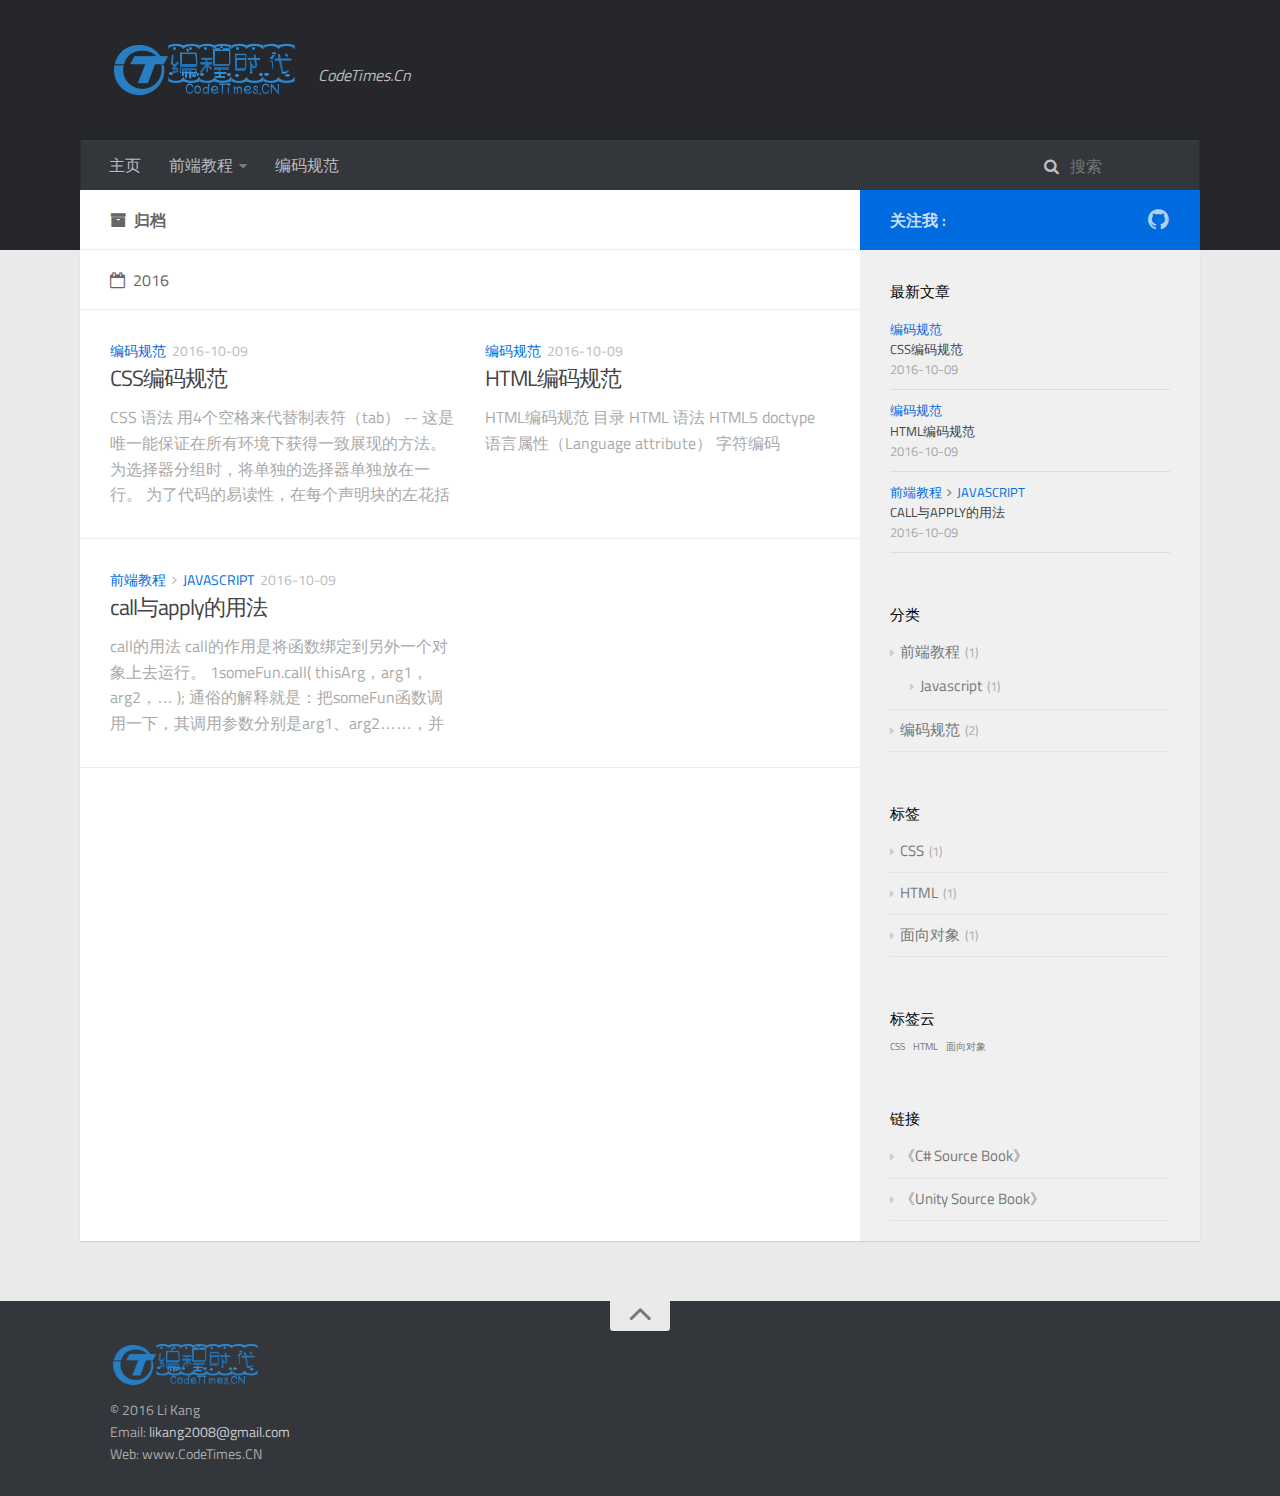
==== commit 0403a69e: "Site updated: 2016-10-09 19:53:11" ====
--- a/archives/index.html
+++ b/archives/index.html
@@ -14,8 +14,6 @@
 <meta name="twitter:title" content="Code Time cn">
     
 
-    
-        <link rel="alternate" href="/" title="Code Time cn" type="application/atom+xml" />
     
 
     
@@ -298,40 +296,8 @@
             
                 
                 <li>
-                    <a class="social-tooltip" title="wechat" href="/" target="_blank">
-                        <i class="icon fa fa-wechat"></i>
-                    </a>
-                </li>
-                
-            
-                
-                <li>
-                    <a class="social-tooltip" title="qq" href="/" target="_blank">
-                        <i class="icon fa fa-qq"></i>
-                    </a>
-                </li>
-                
-            
-                
-                <li>
                     <a class="social-tooltip" title="github" href="https://github.com/li-kang" target="_blank">
                         <i class="icon fa fa-github"></i>
-                    </a>
-                </li>
-                
-            
-                
-                <li>
-                    <a class="social-tooltip" title="weibo" href="/" target="_blank">
-                        <i class="icon fa fa-weibo"></i>
-                    </a>
-                </li>
-                
-            
-                
-                <li>
-                    <a class="social-tooltip" title="rss" href="/" target="_blank">
-                        <i class="icon fa fa-rss"></i>
                     </a>
                 </li>
                 
